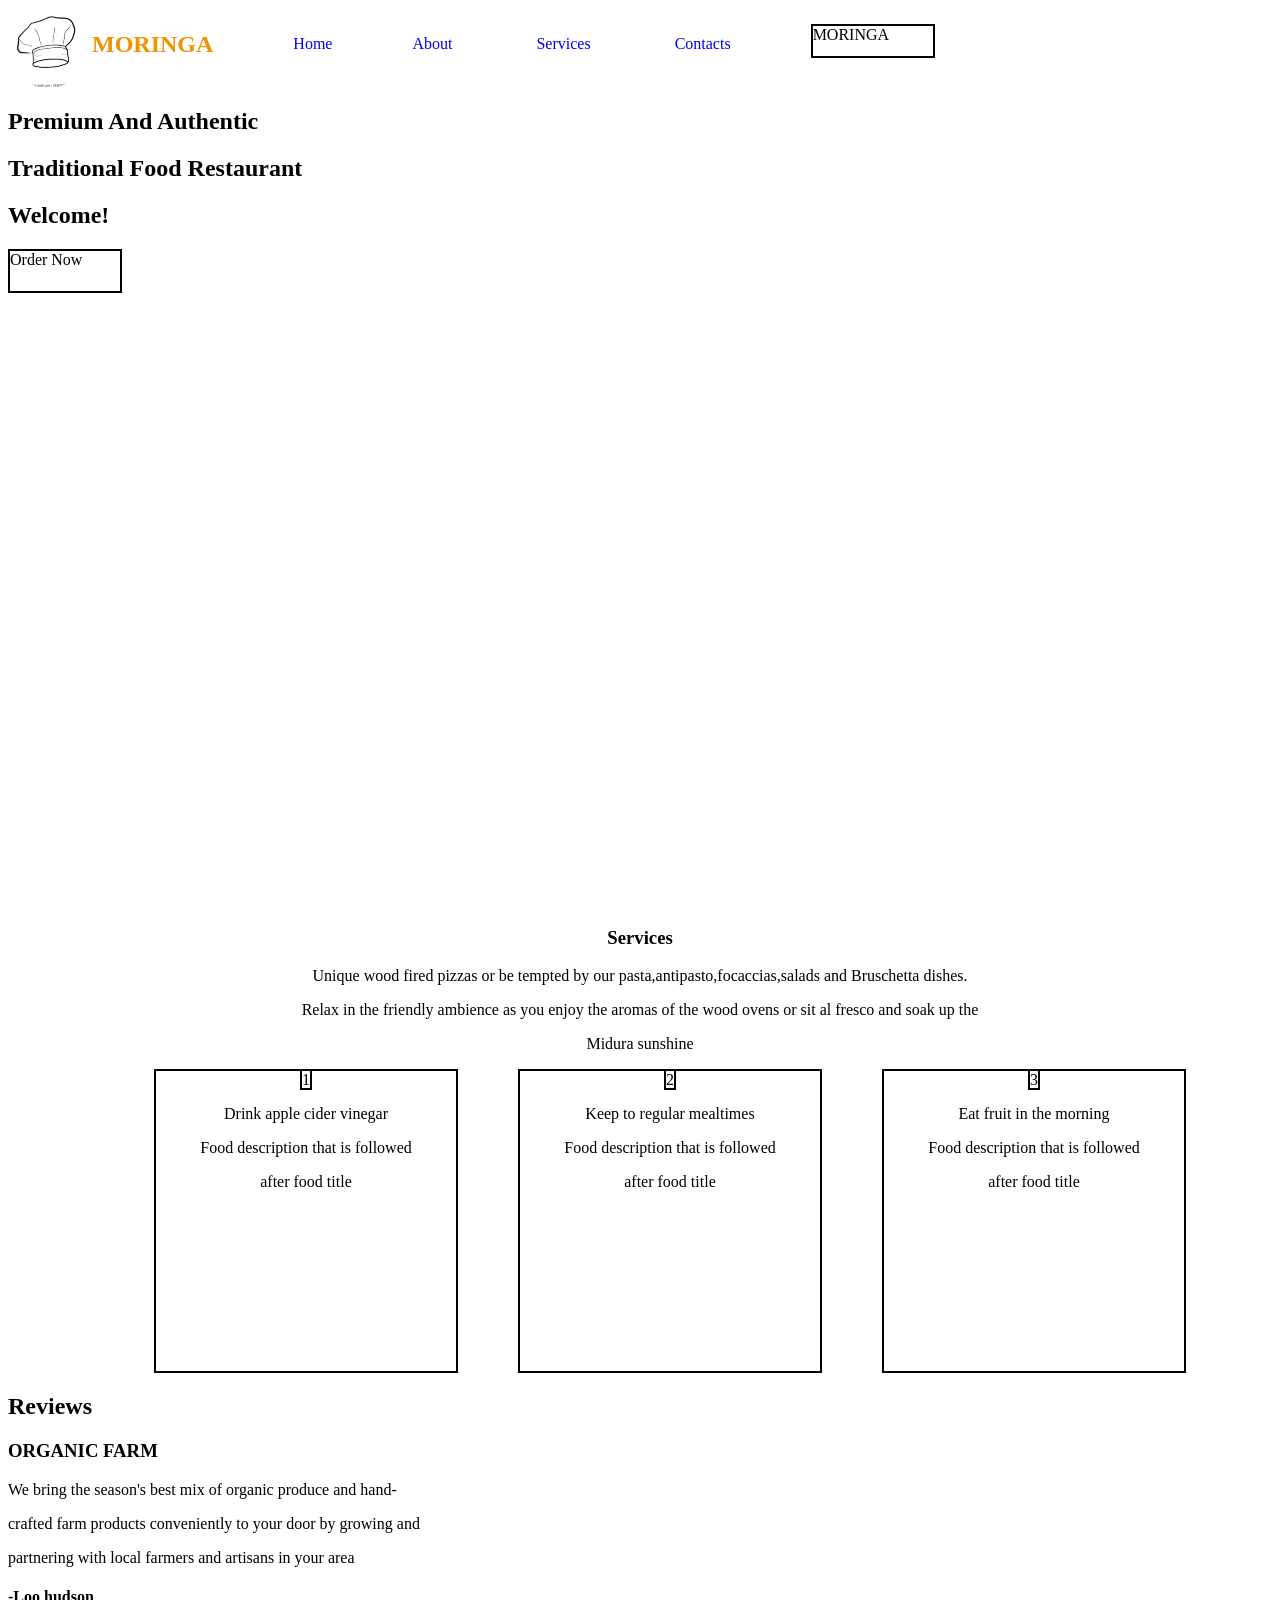
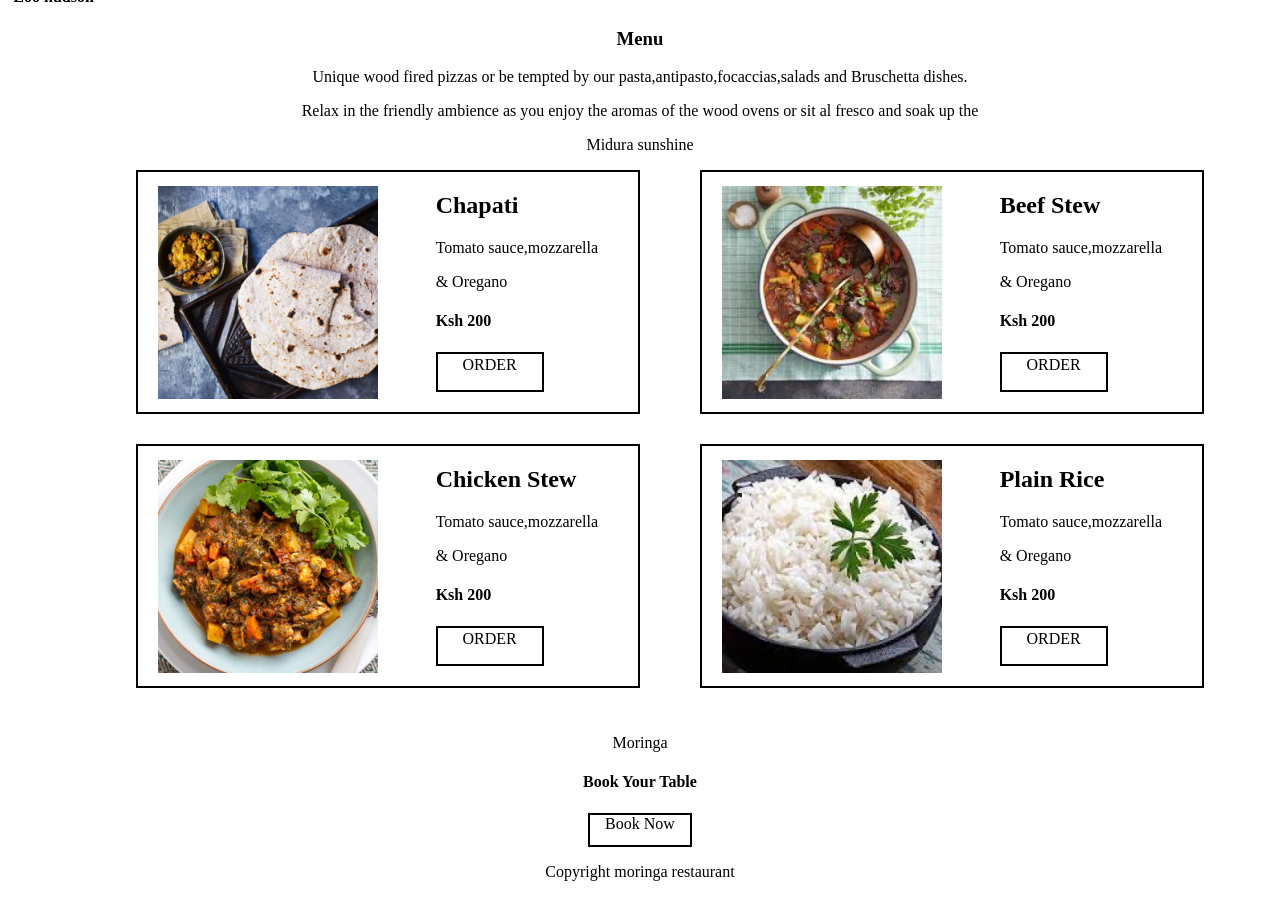
==== lettuce.html @ ef2620fe "Align footer text to center" ====
<!DOCTYPE html>
<html lang="en">
<head>
    <meta charset="UTF-8">
    <meta http-equiv="X-UA-Compatible" content="IE=edge">
    <meta name="viewport" content="width=device-width, initial-scale=1.0">
    <title>Lettuce Eat</title>
    <link rel="stylesheet" type="text/css" href="lettuce.css">
</head>
<body>
    <header>
        <nav>
            <div class="navbar">
                <img src="images/image3.png" alt="Logo png">
                <h2 id="logo">MORINGA</h2>
            </div>

            <div class="links">

                <ul>
                    <li><a href="#Home">Home</a</li>
                    <li><a href="#About">About</a></li>
                    <li><a href="#Services">Services</a></a></li>
                    <li><a href="Contacts">Contacts</a></li>
                </ul>

            </div>

            <div>
                <p id="homebox">MORINGA</p>
            </div>

        </nav>

        <div>

            <h2>Premium And Authentic</h2>
            <h2>Traditional Food Restaurant</h2>
            <h2>Welcome!</h2>
            <p class="order">Order Now</p>

        </div>

    </header>

     <div id="services">

        <h3>Services</h3>
        <p>Unique wood fired pizzas or be tempted by our pasta,antipasto,focaccias,salads and Bruschetta dishes.</p>
        <p>Relax in the friendly ambience as you enjoy the aromas of the wood ovens or sit al fresco and soak up the</p>
        <p>Midura sunshine</p>

    </div>
    
    <div class="container1">

        <div id="flex1">

            <p>1</p>
            <p>Drink apple cider vinegar</p>
            <p>Food description that is followed</p>
            <p>after food title</p>

        </div>

        <div id="flex1">

            <p>2</p>
            <p>Keep to regular mealtimes</p>
            <p>Food description that is followed</p>
            <p>after food title</p>

        </div>

        <div id="flex1">

            <p id="number">3</p>
            <p>Eat fruit in the morning</p>
            <p>Food description that is followed</p>
            <p>after food title</p>

        </div>

    </div>

    <div class="review">

        <h2 id="Below">Reviews</h2>
        <h3>ORGANIC FARM</h3>
        <p>We bring the season's best mix of organic produce and hand-</p>
        <p>crafted farm products conveniently to your door by growing and</p>
        <p>partnering with local farmers and artisans in your area</p>
        <h4>-Loo hudson</h4>

    </div>

    <main>
        <div class="menu">

            <h3>Menu</h3>
            <p>Unique wood fired pizzas or be tempted by our pasta,antipasto,focaccias,salads and Bruschetta dishes.</p>
            <p>Relax in the friendly ambience as you enjoy the aromas of the wood ovens or sit al fresco and soak up the</p>
            <p>Midura sunshine</p>

        </div>

        <div class="container2">

            <div class="top">

                <div id="menu1">

                    <div id="float">

                        <h2>Chapati</h2>
                        <p>Tomato sauce,mozzarella</p>
                        <p>& Oregano</p>
                        <h4>Ksh 200</h4>
                        <p class="orderfood">ORDER</p>
                    
                    </div>
                    
                    <img src="images/image4.png" alt="Chapati png">

                </div>

                <div id="menu1">

                    <div id="float">

                        <h2>Beef Stew</h2>
                        <p>Tomato sauce,mozzarella</p>
                        <p>& Oregano</p>
                        <h4>Ksh 200</h4>
                        <p class="orderfood">ORDER</p>
                   
                    </div>

                    <img src="images/iamge5.png" alt="Beef stew png">

                </div>

            </div>

            <div class="bottom">
        
                <div id="menu1">

                    <div id="float">

                        <h2>Chicken Stew</h2>
                        <p>Tomato sauce,mozzarella</p>
                        <p>& Oregano</p>
                        <h4>Ksh 200</h4>
                        <p class="orderfood">ORDER</p>
                   
                     </div>

                    <img src="images/image6.png" alt="Chicken Stew png">
    

                </div>

                <div id="menu1">

                    <div id="float">

                        <h2>Plain Rice</h2>
                        <p>Tomato sauce,mozzarella</p>
                        <p>& Oregano</p>
                        <h4>Ksh 200</h4>
                        <p class="orderfood">ORDER</p>
                    
                    </div>

                    <img src="images/image7.png" alt="Plain Rice png">
                
                   

            </div>

        </div>

    </main>

    <footer>

        <p>Moringa</p>
        <h4>Book Your Table</h4>
        <p>Book Now</p>
        <p>Copyright moringa restaurant</p>
    </footer>
    
</body>
</html>
---- lettuce.css ----
header{
    height: 900px;
    
}

#logo{
    display: inline-block;
    color: #f19201;
}
.navbar img{
    vertical-align: middle;
}
nav{
    display: flex;
}
ul{
    list-style-type: none;
    padding: 10px 40px;
}
li{
    padding: 0 40px; 
}
a{
    text-decoration: none;
}
.links>ul>li{
    display: inline-block;
    vertical-align: middle;
    }

#homebox{
    width: 120px;
    height: 30px;
    border: 2px solid;
}
.order{
    width: 110px;
    height: 40px;
    border: 2px solid;
}
#services{
    text-align: center;
}

.orderfood{
    width: 100px;
    height: 32px;
    border: 2px solid;
    text-align: center;
    padding: 2px;
}
.container1{
    display: flex;
    justify-content: center;
    justify-items: center;
}
.menu{
    text-align: center
    ;
}
#flex1{
    width: 300px;
    height: 300px;
    border: 2px solid;
    margin-left: 60px;
    text-align: center;
} 
#flex1 :first-child{
    display: inline;
    width: 40px;
    height: 40px;
    margin-top: auto;
    border: 2px solid;
} 

.top{
    display: flex;
    justify-content: center;
}
.bottom{
    display: flex;
    justify-content: center;
 }

#menu1 img{
    width: 220px;
    padding: 14px 10px 10px 20px;
}

#menu1{
    width: 500px;
    height: 240px;
    border: 2px solid;
    margin-left: 60px;
    margin-bottom: 30px;
}
#float{
    float: right;
    margin: 0 40px;
}

footer{
    text-align: center;
}
footer :nth-child(3){
    width: 100px;
    height: 30px;
    margin-left: auto;
    margin-right: auto;
    border: 2px solid;
}
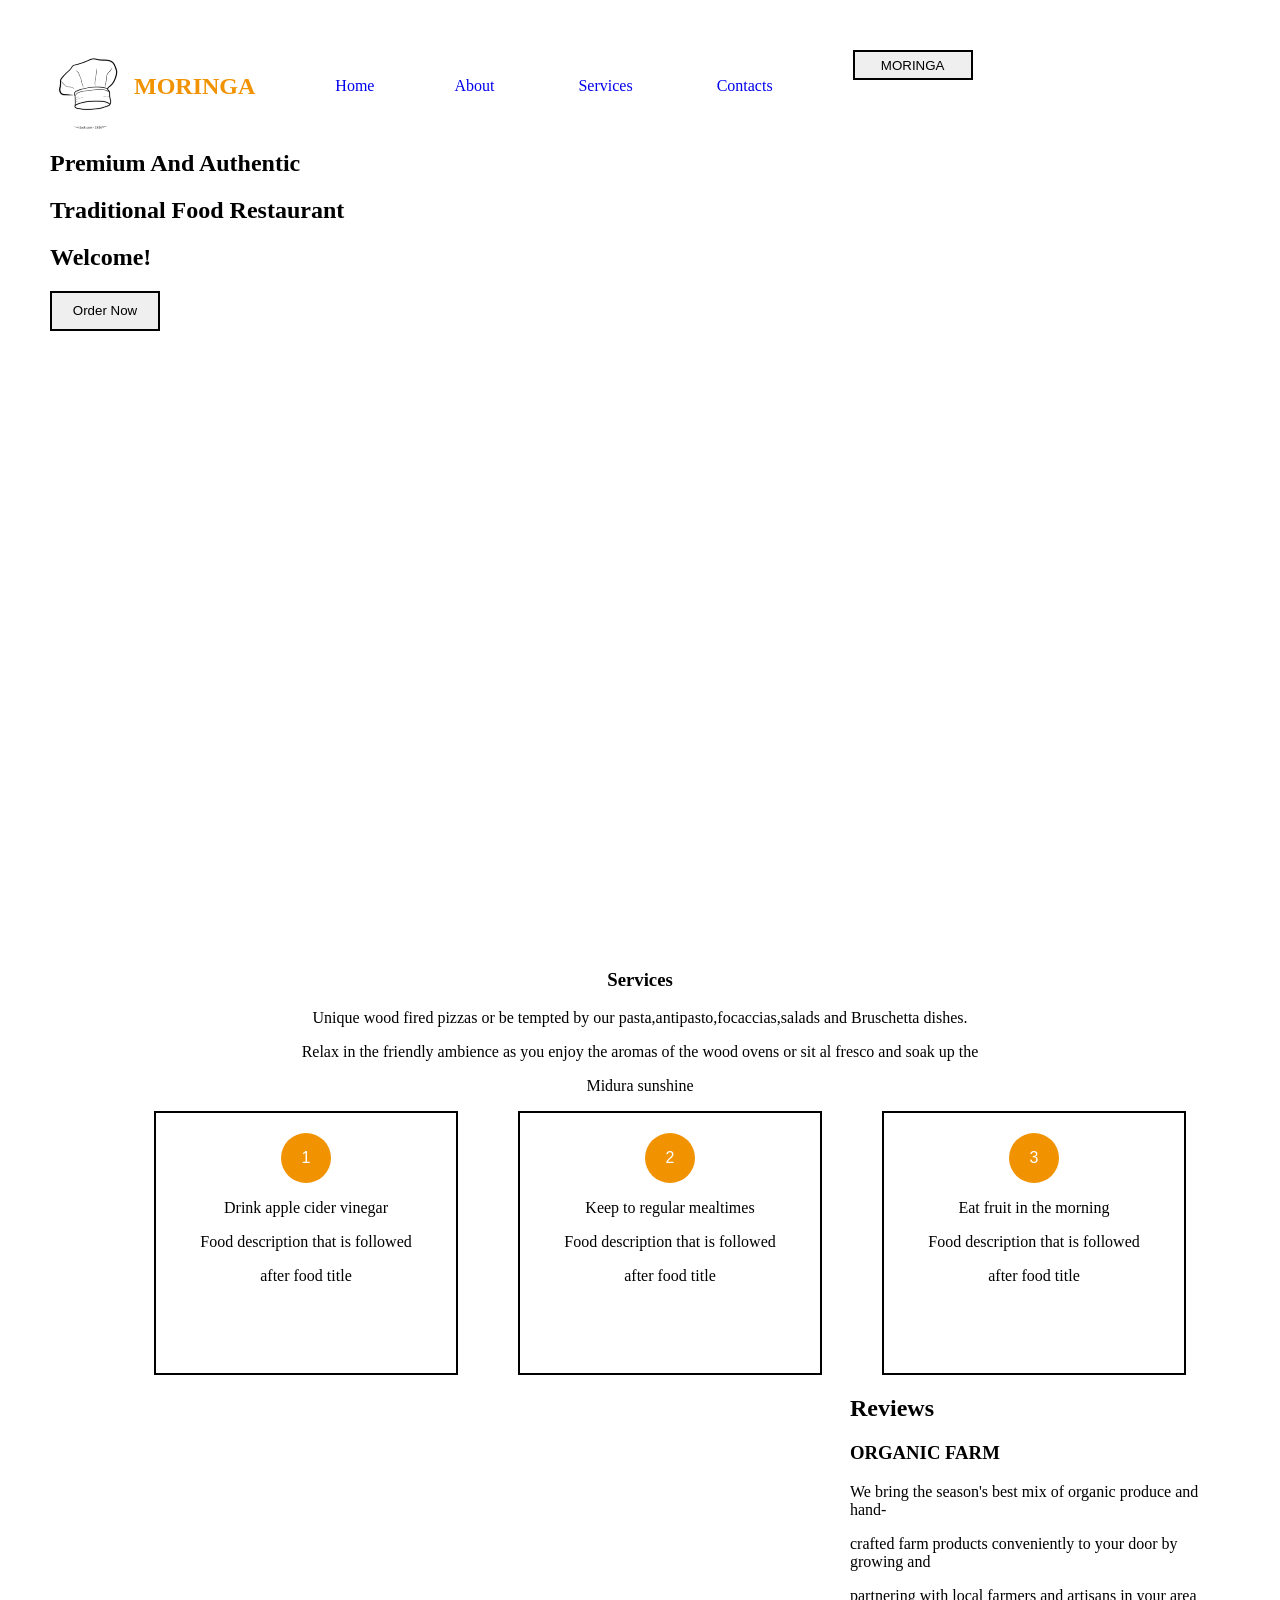
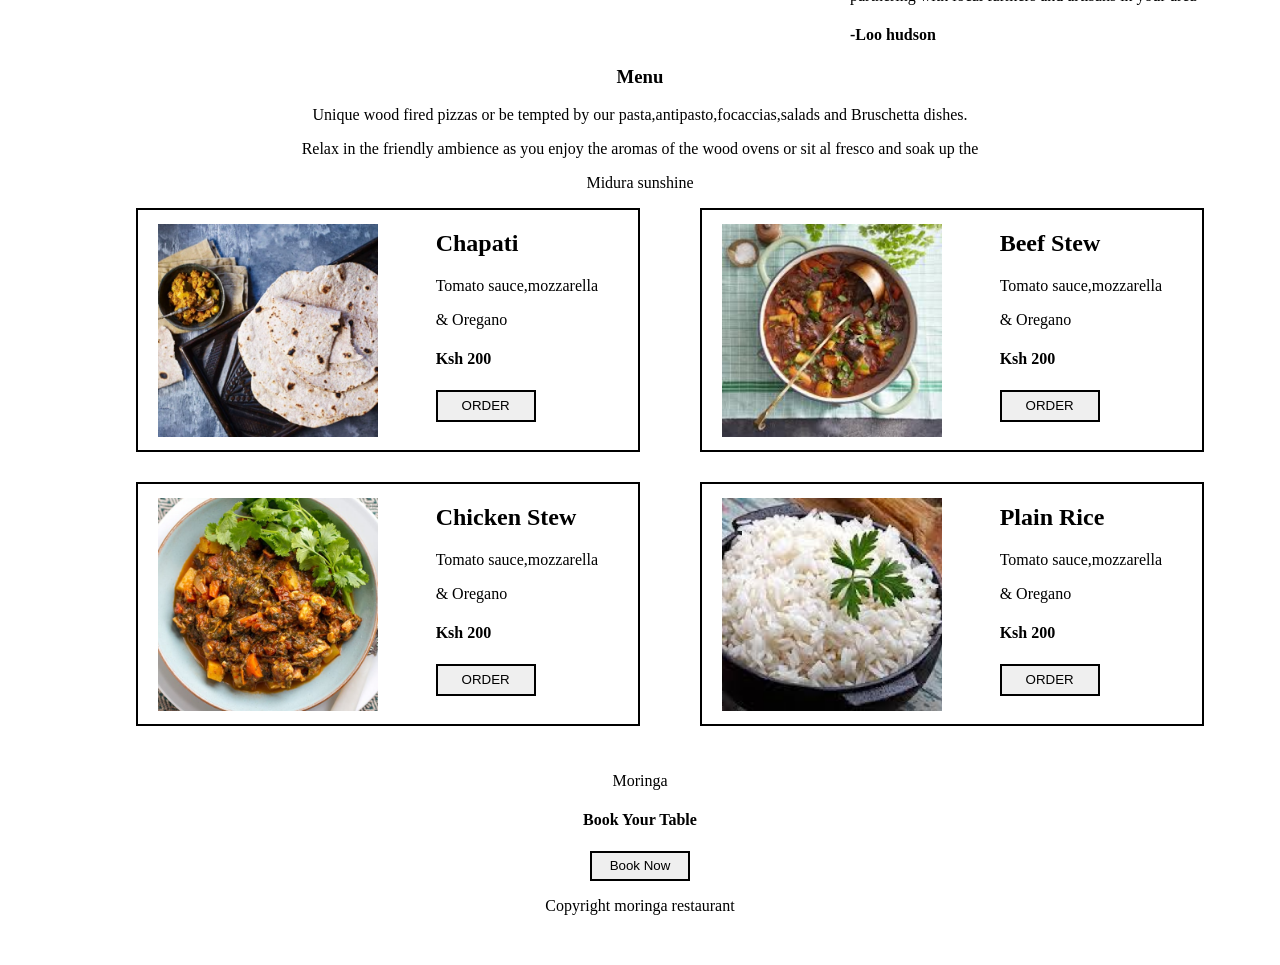
==== commit 48077334: "Add buttons" ====
--- a/lettuce.html
+++ b/lettuce.html
@@ -27,7 +27,7 @@
             </div>
 
             <div>
-                <p id="homebox">MORINGA</p>
+                <button id="homebox">MORINGA</button>
             </div>
 
         </nav>
@@ -37,7 +37,7 @@
             <h2>Premium And Authentic</h2>
             <h2>Traditional Food Restaurant</h2>
             <h2>Welcome!</h2>
-            <p class="order">Order Now</p>
+            <button class="order">Order Now</button>
 
         </div>
 
@@ -56,7 +56,7 @@
 
         <div id="flex1">
 
-            <p>1</p>
+            <button>1</button>
             <p>Drink apple cider vinegar</p>
             <p>Food description that is followed</p>
             <p>after food title</p>
@@ -65,7 +65,7 @@
 
         <div id="flex1">
 
-            <p>2</p>
+            <button>2</button>
             <p>Keep to regular mealtimes</p>
             <p>Food description that is followed</p>
             <p>after food title</p>
@@ -74,7 +74,7 @@
 
         <div id="flex1">
 
-            <p id="number">3</p>
+            <button>3</button>
             <p>Eat fruit in the morning</p>
             <p>Food description that is followed</p>
             <p>after food title</p>
@@ -116,7 +116,7 @@
                         <p>Tomato sauce,mozzarella</p>
                         <p>& Oregano</p>
                         <h4>Ksh 200</h4>
-                        <p class="orderfood">ORDER</p>
+                        <button class="orderfood">ORDER</button>
                     
                     </div>
                     
@@ -132,7 +132,7 @@
                         <p>Tomato sauce,mozzarella</p>
                         <p>& Oregano</p>
                         <h4>Ksh 200</h4>
-                        <p class="orderfood">ORDER</p>
+                        <button class="orderfood">ORDER</button>
                    
                     </div>
 
@@ -152,7 +152,7 @@
                         <p>Tomato sauce,mozzarella</p>
                         <p>& Oregano</p>
                         <h4>Ksh 200</h4>
-                        <p class="orderfood">ORDER</p>
+                        <button class="orderfood">ORDER</button>
                    
                      </div>
 
@@ -169,7 +169,7 @@
                         <p>Tomato sauce,mozzarella</p>
                         <p>& Oregano</p>
                         <h4>Ksh 200</h4>
-                        <p class="orderfood">ORDER</p>
+                        <button class="orderfood">ORDER</button>
                     
                     </div>
 
@@ -187,7 +187,7 @@
 
         <p>Moringa</p>
         <h4>Book Your Table</h4>
-        <p>Book Now</p>
+        <button>Book Now</button>
         <p>Copyright moringa restaurant</p>
     </footer>
     
--- a/lettuce.css
+++ b/lettuce.css
@@ -1,3 +1,6 @@
+body{
+    margin: 50px;
+}
 header{
     height: 900px;
     
@@ -32,6 +35,8 @@
     width: 120px;
     height: 30px;
     border: 2px solid;
+    margin-left: auto;
+    margin-right: auto;
 }
 .order{
     width: 110px;
@@ -60,19 +65,25 @@
 }
 #flex1{
     width: 300px;
-    height: 300px;
+    height: 260px;
     border: 2px solid;
     margin-left: 60px;
     text-align: center;
 } 
 #flex1 :first-child{
-    display: inline;
-    width: 40px;
-    height: 40px;
-    margin-top: auto;
-    border: 2px solid;
-} 
-
+    margin-top: 20px;
+    width: 50px;
+    height: 50px;
+    border-radius: 50%;
+    background-color: #f19201;
+    color: #ffff;
+    outline: none;
+    border: none;
+    font-size: 16px;
+}   
+.review{
+    padding-left: 800px;
+}
 .top{
     display: flex;
     justify-content: center;
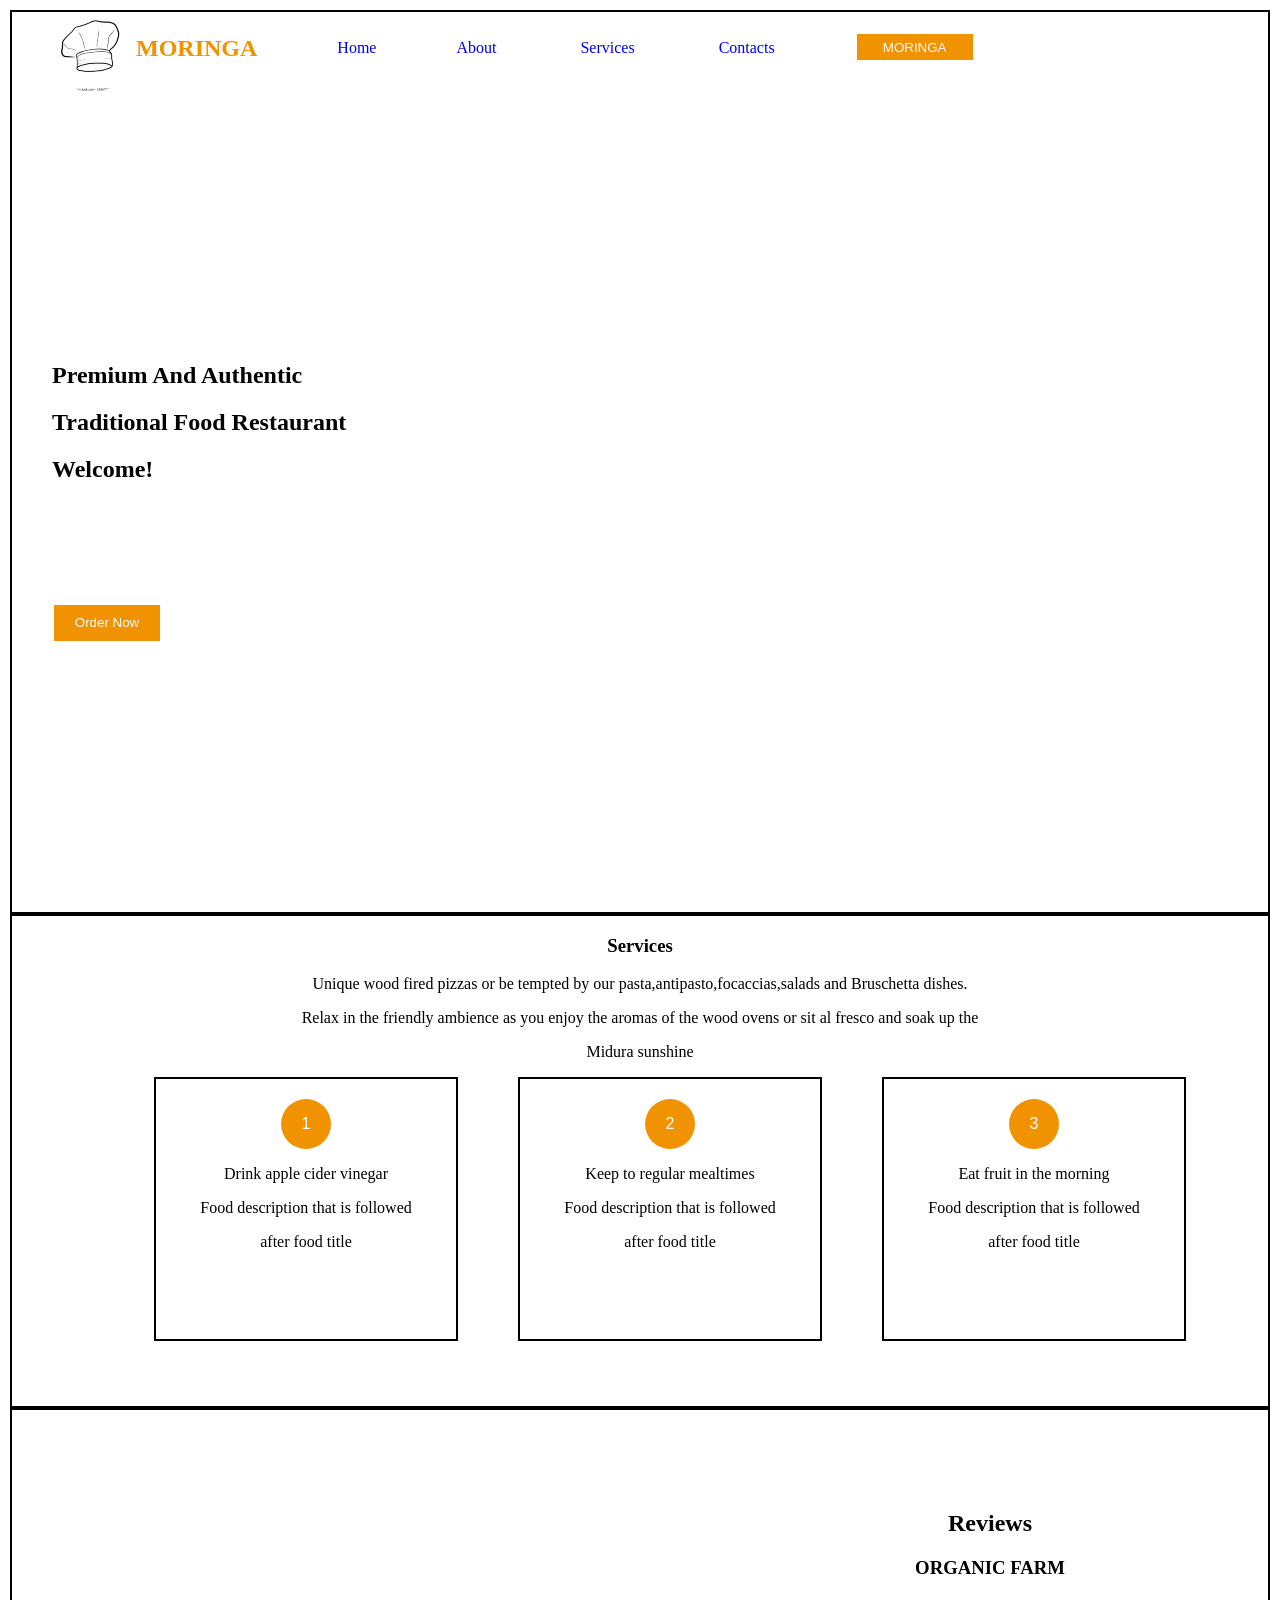
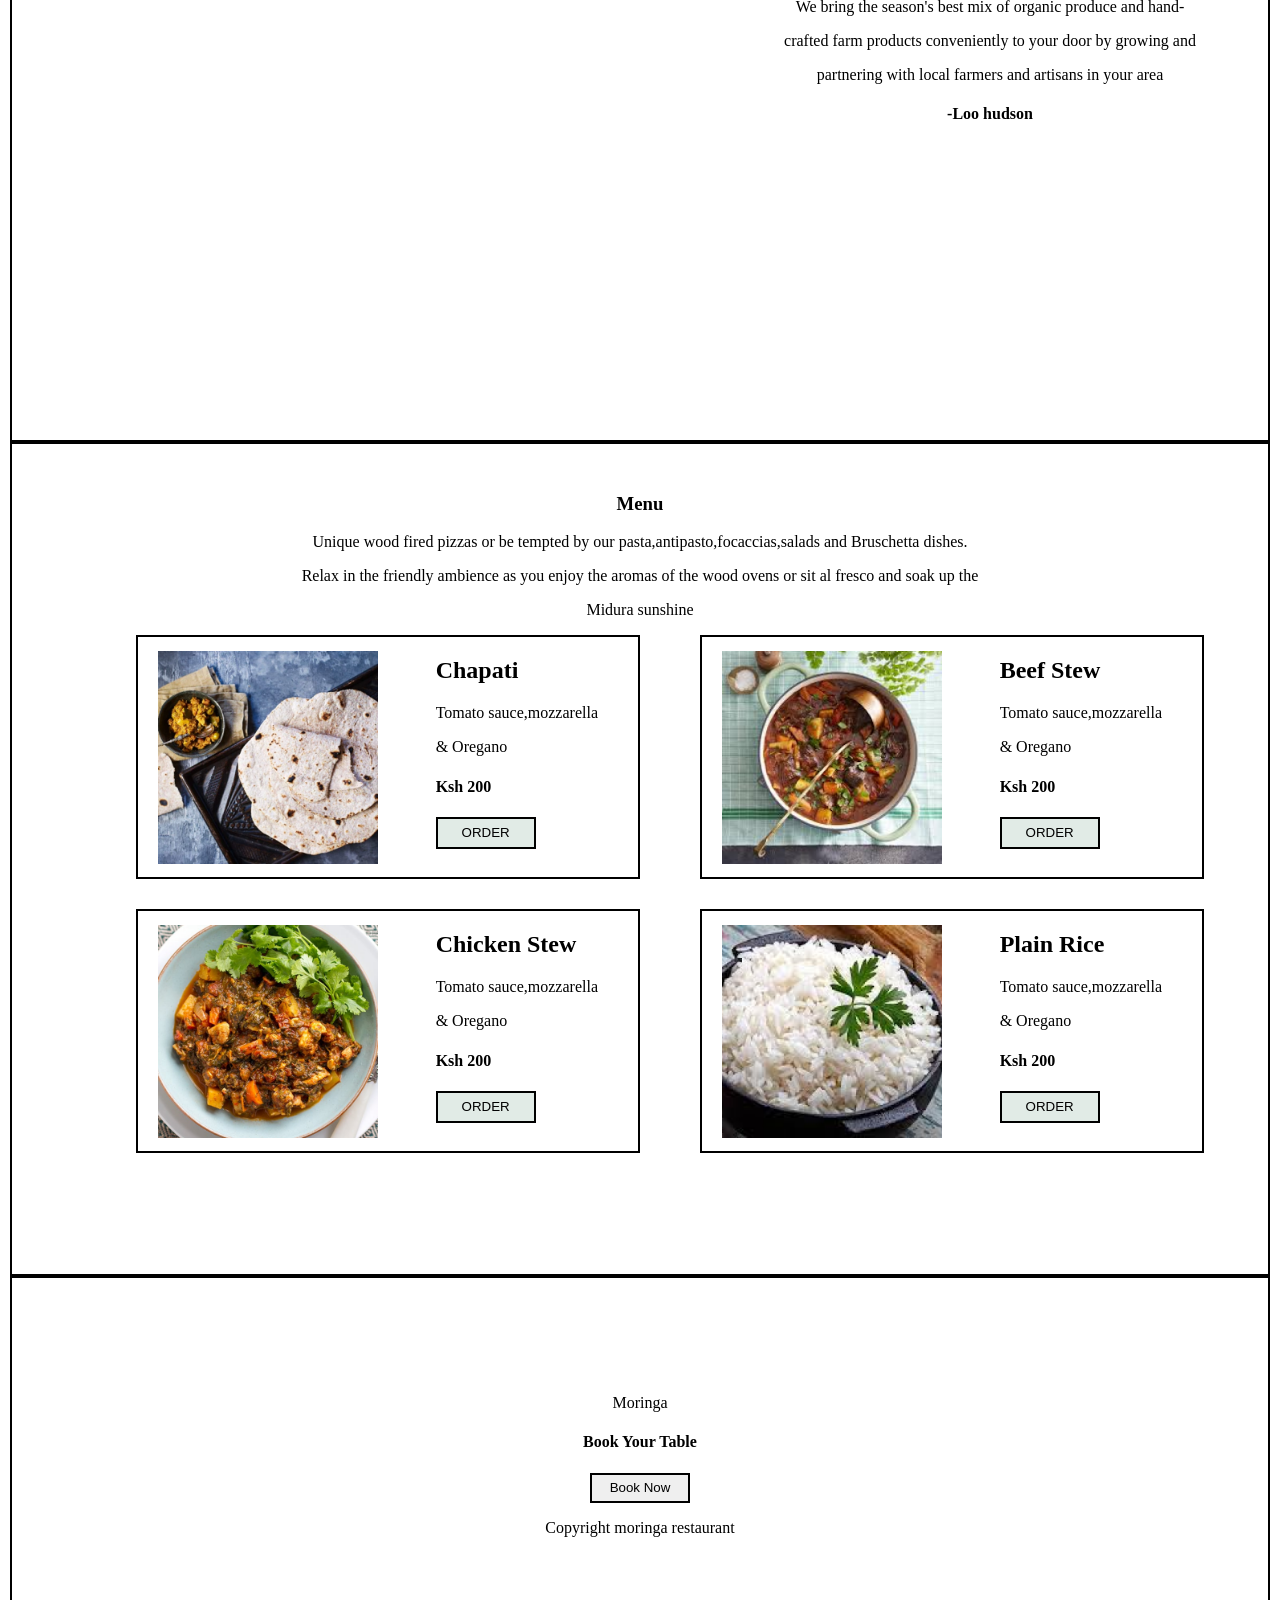
==== commit 815cefce: "Show simple layout" ====
--- a/lettuce.html
+++ b/lettuce.html
@@ -32,52 +32,59 @@
 
         </nav>
 
-        <div>
+        <div class="welcome">
 
             <h2>Premium And Authentic</h2>
             <h2>Traditional Food Restaurant</h2>
             <h2>Welcome!</h2>
+
+        </div>
+        
+        <div>
             <button class="order">Order Now</button>
-
         </div>
 
     </header>
 
-     <div id="services">
-
-        <h3>Services</h3>
-        <p>Unique wood fired pizzas or be tempted by our pasta,antipasto,focaccias,salads and Bruschetta dishes.</p>
-        <p>Relax in the friendly ambience as you enjoy the aromas of the wood ovens or sit al fresco and soak up the</p>
-        <p>Midura sunshine</p>
-
-    </div>
+    <div class="belowHeader">
+
+        <div id="services">
+
+            <h3>Services</h3>
+            <p>Unique wood fired pizzas or be tempted by our pasta,antipasto,focaccias,salads and Bruschetta dishes.</p>
+            <p>Relax in the friendly ambience as you enjoy the aromas of the wood ovens or sit al fresco and soak up the</p>
+            <p>Midura sunshine</p>
+
+         </div>
     
-    <div class="container1">
-
-        <div id="flex1">
-
-            <button>1</button>
-            <p>Drink apple cider vinegar</p>
-            <p>Food description that is followed</p>
-            <p>after food title</p>
-
-        </div>
-
-        <div id="flex1">
-
-            <button>2</button>
-            <p>Keep to regular mealtimes</p>
-            <p>Food description that is followed</p>
-            <p>after food title</p>
-
-        </div>
-
-        <div id="flex1">
-
-            <button>3</button>
-            <p>Eat fruit in the morning</p>
-            <p>Food description that is followed</p>
-            <p>after food title</p>
+         <div class="container1">
+
+             <div id="flex1">
+
+                <button>1</button>
+                <p>Drink apple cider vinegar</p>
+                <p>Food description that is followed</p>
+                <p>after food title</p>
+
+             </div>
+
+             <div id="flex1">
+
+                <button>2</button>
+                <p>Keep to regular mealtimes</p>
+                <p>Food description that is followed</p>
+                <p>after food title</p>
+
+            </div>
+
+            <div id="flex1">
+
+                <button>3</button>
+                <p>Eat fruit in the morning</p>
+                <p>Food description that is followed</p>
+                <p>after food title</p>
+
+            </div>
 
         </div>
 
--- a/lettuce.css
+++ b/lettuce.css
@@ -1,9 +1,32 @@
 body{
-    margin: 50px;
+    margin: 10px;
 }
 header{
     height: 900px;
-    
+    padding-left: 40px;
+    border: 2px solid;
+}
+.belowHeader{
+    height: 490px;
+    border: 2px solid;
+}
+.review{
+    height: 550px;
+    border: 2px solid;
+    padding-top: 80px;
+    padding-left: 700px;
+    text-align: center;
+}
+main{
+    height: 800px;
+    padding-top: 30px;
+    border: 2px solid;
+}
+footer{
+    height: 300px;
+    padding-top: 100px;
+    text-align: center;
+    border: 2px solid;
 }
 
 #logo{
@@ -35,13 +58,20 @@
     width: 120px;
     height: 30px;
     border: 2px solid;
-    margin-left: auto;
-    margin-right: auto;
+    margin-top: 20px;
+    background-color: #f19201;
+    color: #ffff;
+}
+.welcome{
+    padding-top: 250px;
+    padding-bottom: 100px;
 }
 .order{
     width: 110px;
     height: 40px;
     border: 2px solid;
+    background-color: #f19201;
+    color: #ffff;
 }
 #services{
     text-align: center;
@@ -53,6 +83,7 @@
     border: 2px solid;
     text-align: center;
     padding: 2px;
+    background-color: #e1ebe6;
 }
 .container1{
     display: flex;
@@ -60,8 +91,7 @@
     justify-items: center;
 }
 .menu{
-    text-align: center
-    ;
+    text-align: center;
 }
 #flex1{
     width: 300px;
@@ -81,9 +111,7 @@
     border: none;
     font-size: 16px;
 }   
-.review{
-    padding-left: 800px;
-}
+
 .top{
     display: flex;
     justify-content: center;
@@ -110,9 +138,6 @@
     margin: 0 40px;
 }
 
-footer{
-    text-align: center;
-}
 footer :nth-child(3){
     width: 100px;
     height: 30px;
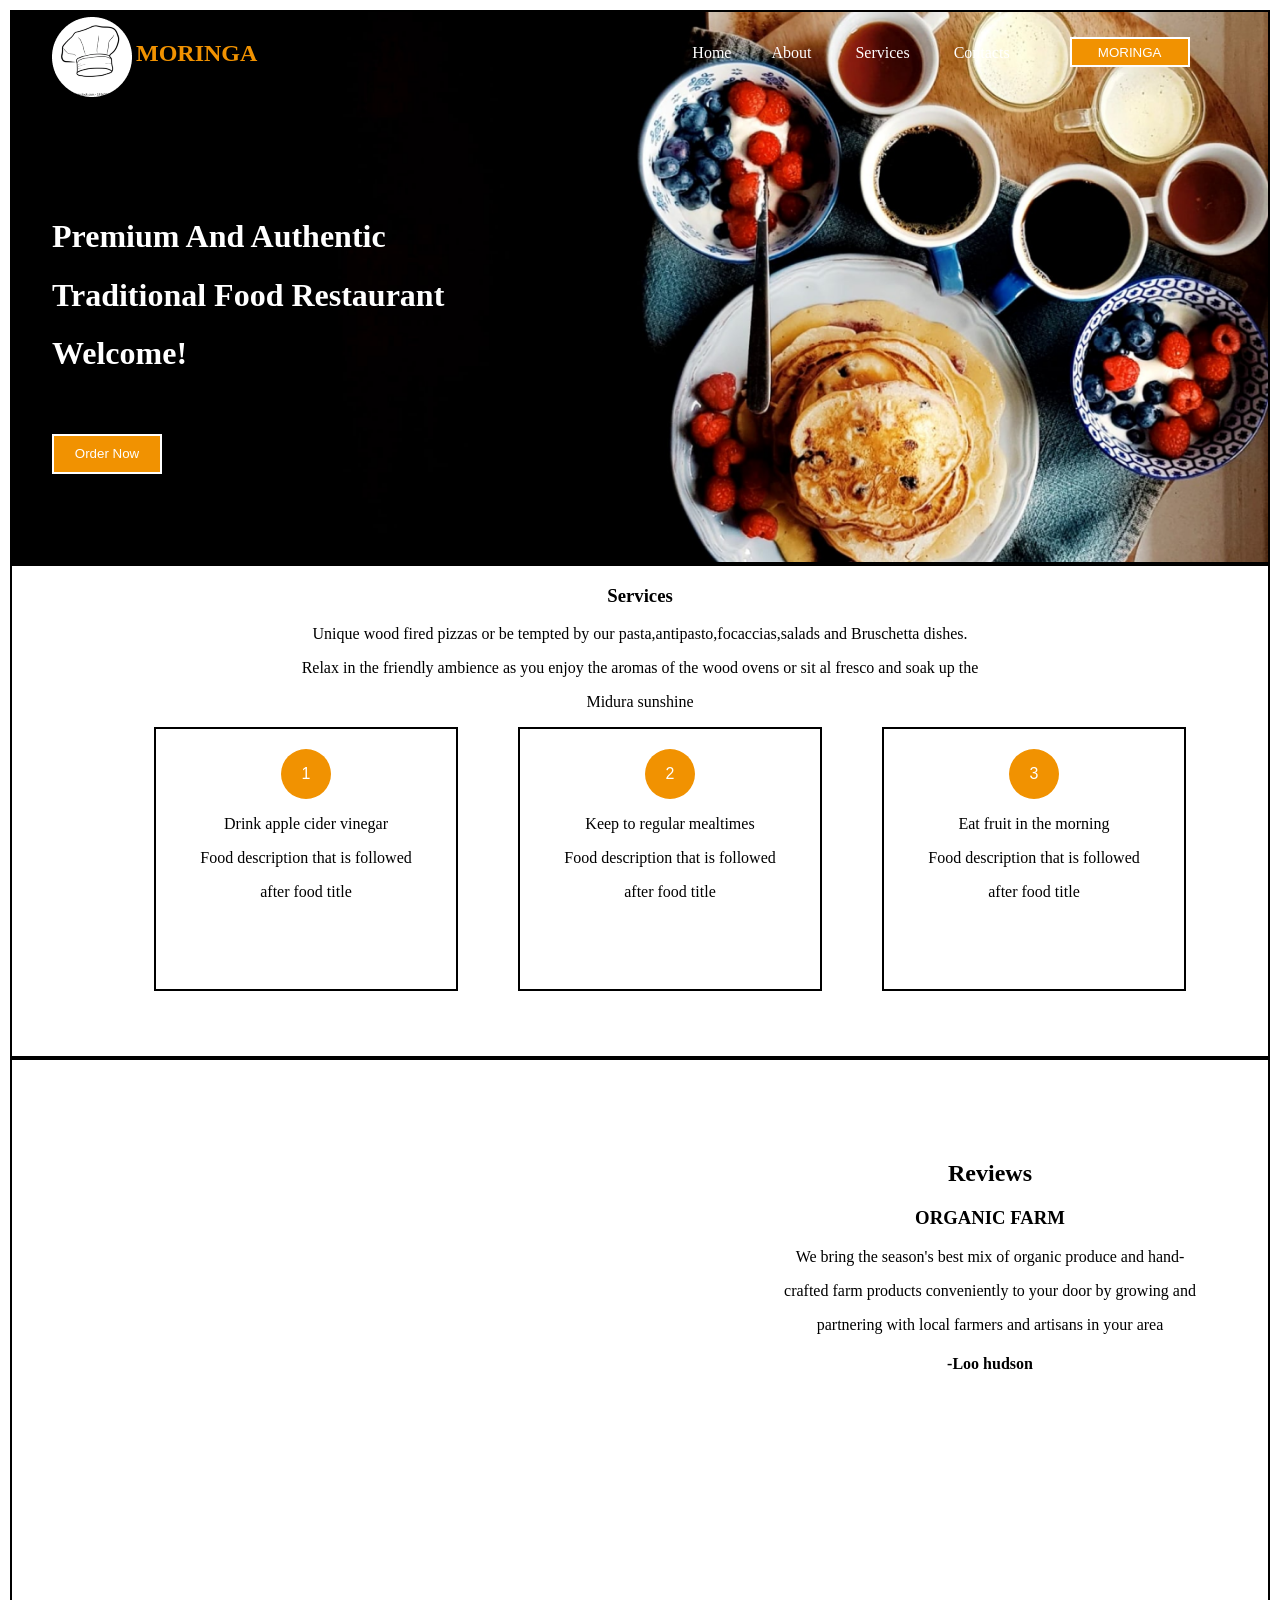
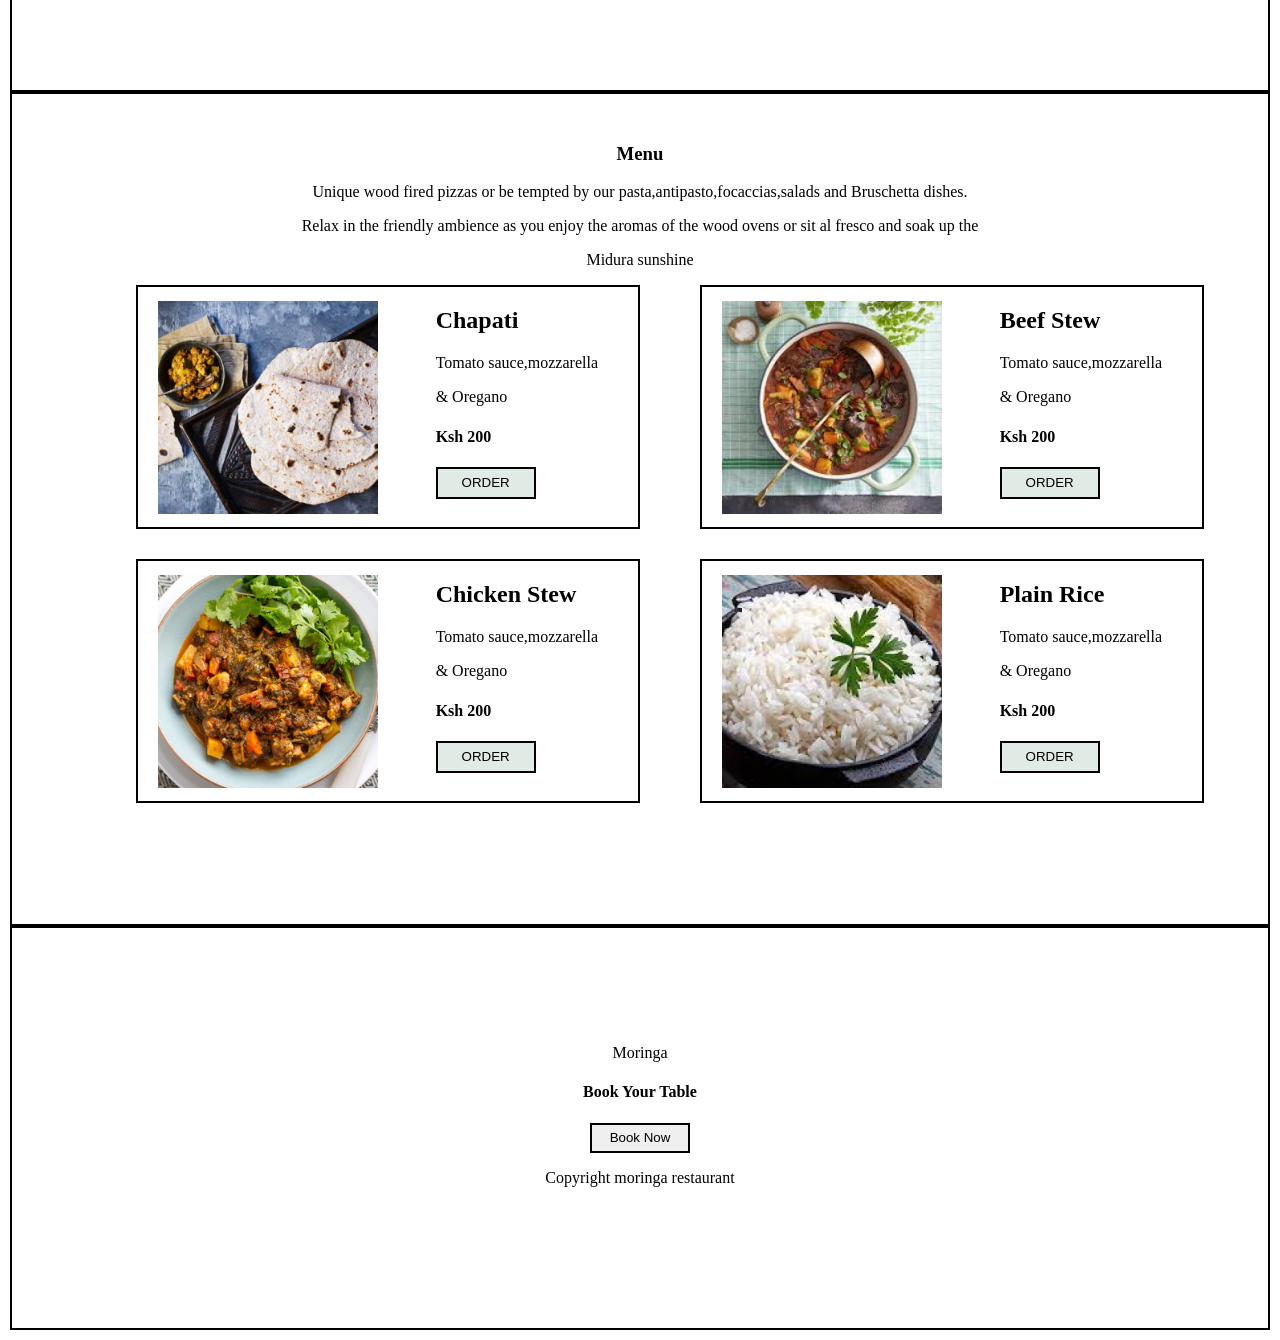
==== commit 70a4b02b: "Add header background" ====
--- a/lettuce.html
+++ b/lettuce.html
@@ -34,12 +34,12 @@
 
         <div class="welcome">
 
-            <h2>Premium And Authentic</h2>
-            <h2>Traditional Food Restaurant</h2>
-            <h2>Welcome!</h2>
-
-        </div>
-        
+            <h1>Premium And Authentic</h1>
+            <h1>Traditional Food Restaurant</h1>
+            <h1>Welcome!</h1>
+
+        </div>
+
         <div>
             <button class="order">Order Now</button>
         </div>
--- a/lettuce.css
+++ b/lettuce.css
@@ -2,8 +2,11 @@
     margin: 10px;
 }
 header{
-    height: 900px;
+    height: 550px;
     padding-left: 40px;
+    background-image: url(images/image2.png);
+    background-repeat: no-repeat;
+    background-size: cover;
     border: 2px solid;
 }
 .belowHeader{
@@ -38,21 +41,26 @@
 }
 nav{
     display: flex;
+    padding-top: 5px;
+}
+.links{
+    margin-left: 375px;
 }
 ul{
     list-style-type: none;
     padding: 10px 40px;
 }
 li{
-    padding: 0 40px; 
+    padding: 0 20px; 
 }
 a{
     text-decoration: none;
+    color: #ffff;
 }
 .links>ul>li{
     display: inline-block;
     vertical-align: middle;
-    }
+}
 
 #homebox{
     width: 120px;
@@ -63,8 +71,9 @@
     color: #ffff;
 }
 .welcome{
-    padding-top: 250px;
-    padding-bottom: 100px;
+    padding-top: 100px;
+    padding-bottom: 40px;
+    color: #ffff;
 }
 .order{
     width: 110px;
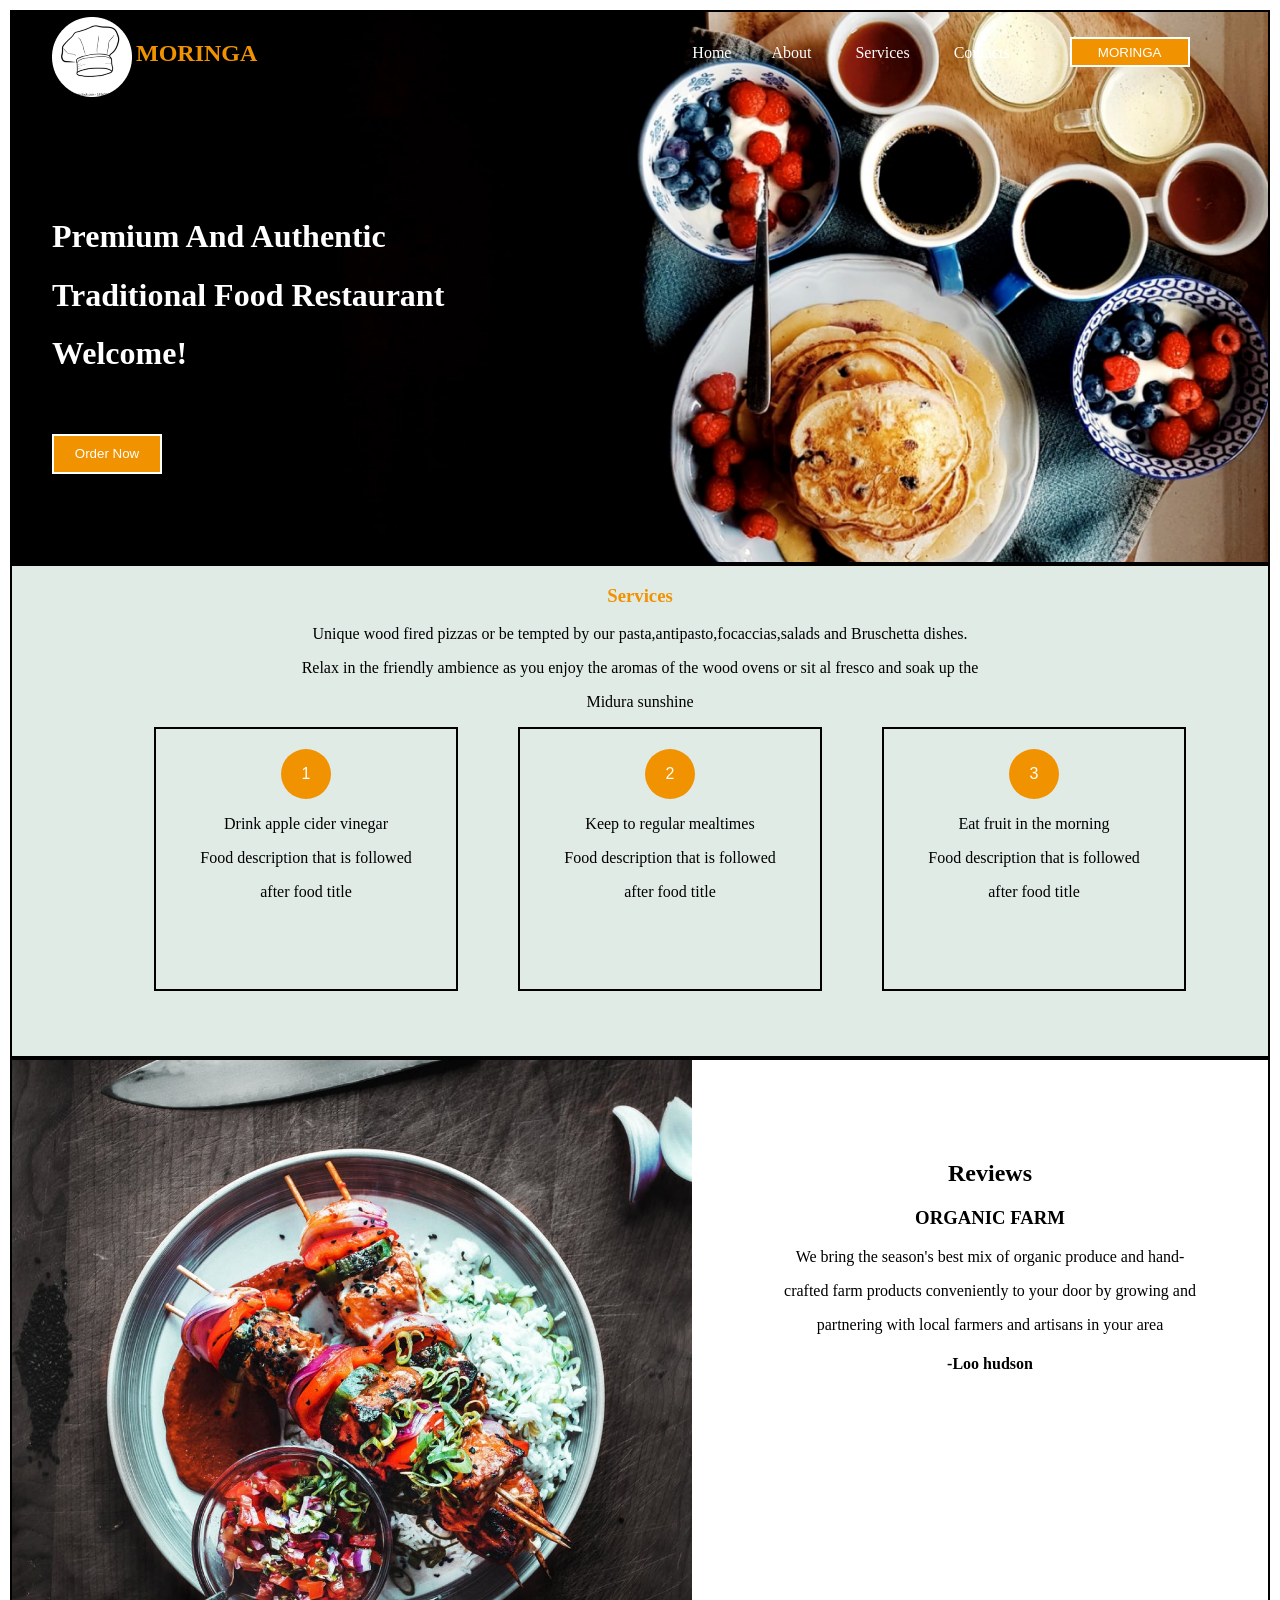
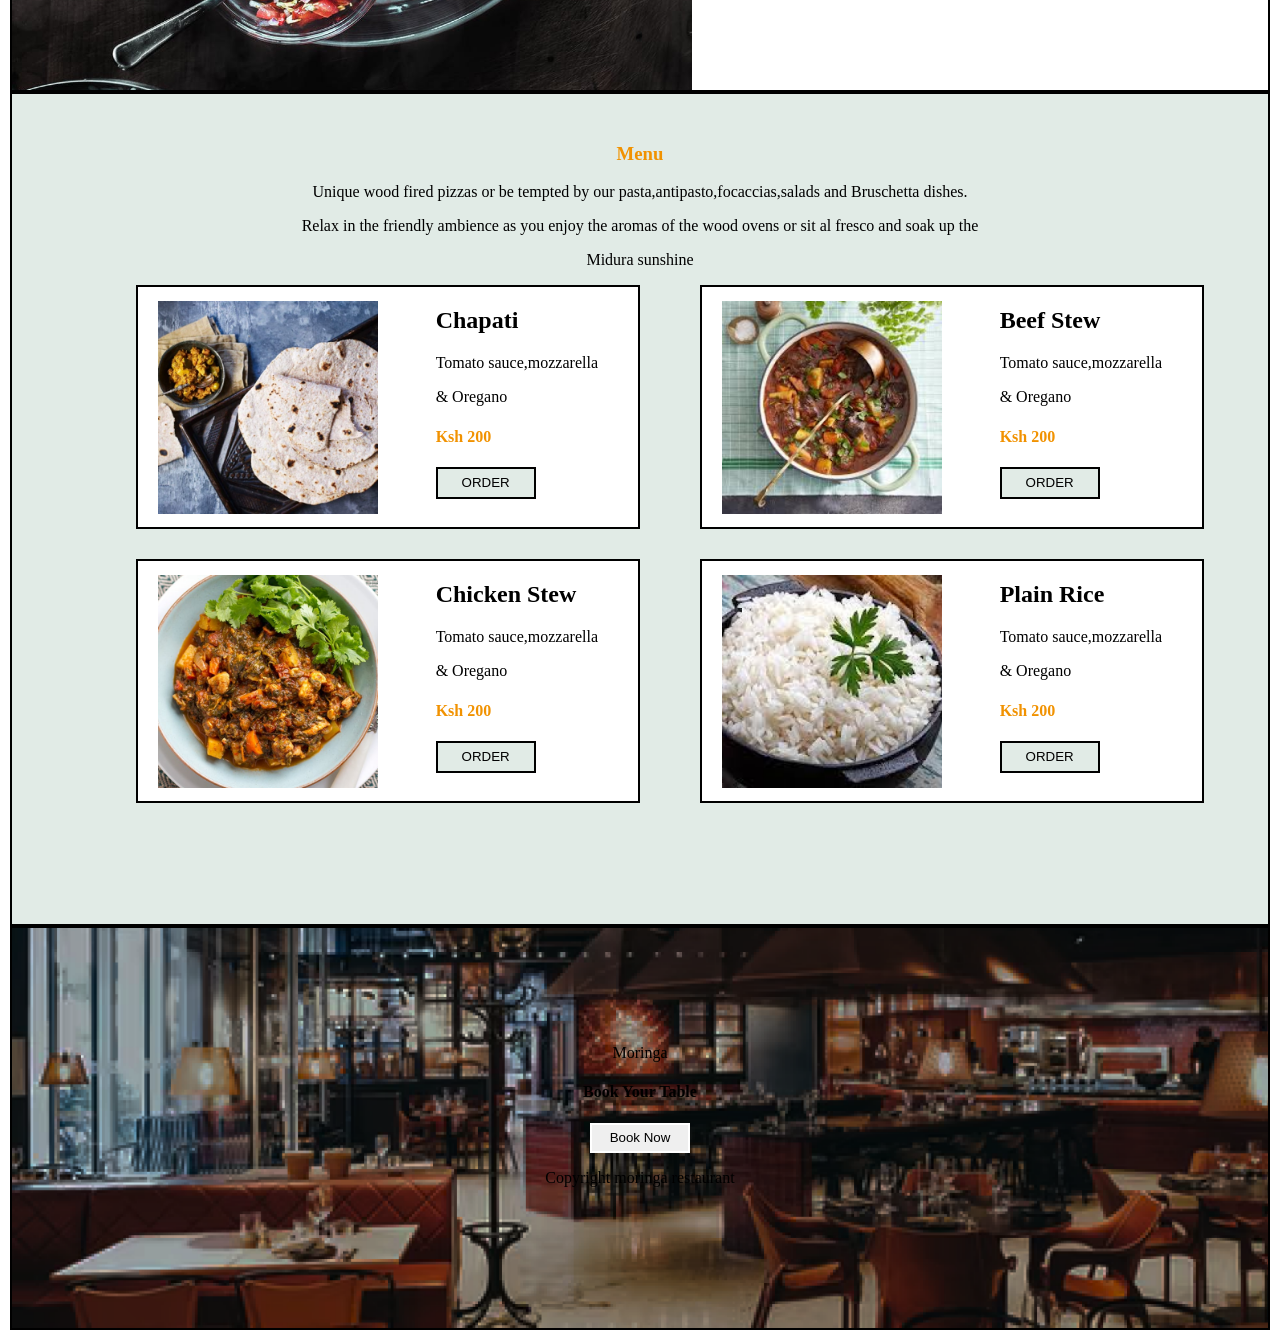
==== commit 482a12fa: "Add other  backgrounds" ====
--- a/lettuce.html
+++ b/lettuce.html
@@ -92,7 +92,7 @@
 
     <div class="review">
 
-        <h2 id="Below">Reviews</h2>
+        <h2>Reviews</h2>
         <h3>ORGANIC FARM</h3>
         <p>We bring the season's best mix of organic produce and hand-</p>
         <p>crafted farm products conveniently to your door by growing and</p>
--- a/lettuce.css
+++ b/lettuce.css
@@ -12,6 +12,7 @@
 .belowHeader{
     height: 490px;
     border: 2px solid;
+    background-color: #e1ebe6;
 }
 .review{
     height: 550px;
@@ -19,17 +20,25 @@
     padding-top: 80px;
     padding-left: 700px;
     text-align: center;
+    background-image: url(images/image1.png);
+    background-repeat: no-repeat;
+    background-size: 680px;
+    ba
 }
 main{
     height: 800px;
     padding-top: 30px;
     border: 2px solid;
+    background-color: #e1ebe6;
 }
 footer{
     height: 300px;
     padding-top: 100px;
     text-align: center;
     border: 2px solid;
+    background-image: url(images/image8.png);
+    background-repeat: no-repeat;
+    background-size: cover;
 }
 
 #logo{
@@ -94,6 +103,9 @@
     padding: 2px;
     background-color: #e1ebe6;
 }
+#services :first-child{
+    color: #f19201;
+}
 .container1{
     display: flex;
     justify-content: center;
@@ -101,6 +113,9 @@
 }
 .menu{
     text-align: center;
+}
+.menu > h3{
+    color: #f19201;
 }
 #flex1{
     width: 300px;
@@ -141,10 +156,14 @@
     border: 2px solid;
     margin-left: 60px;
     margin-bottom: 30px;
+    background-color: #ffff;
 }
 #float{
     float: right;
     margin: 0 40px;
+}
+#float :nth-child(4){
+    color: #f19201;
 }
 
 footer :nth-child(3){
@@ -152,5 +171,5 @@
     height: 30px;
     margin-left: auto;
     margin-right: auto;
-    border: 2px solid;
+    border: 2px solid #fff;
 }
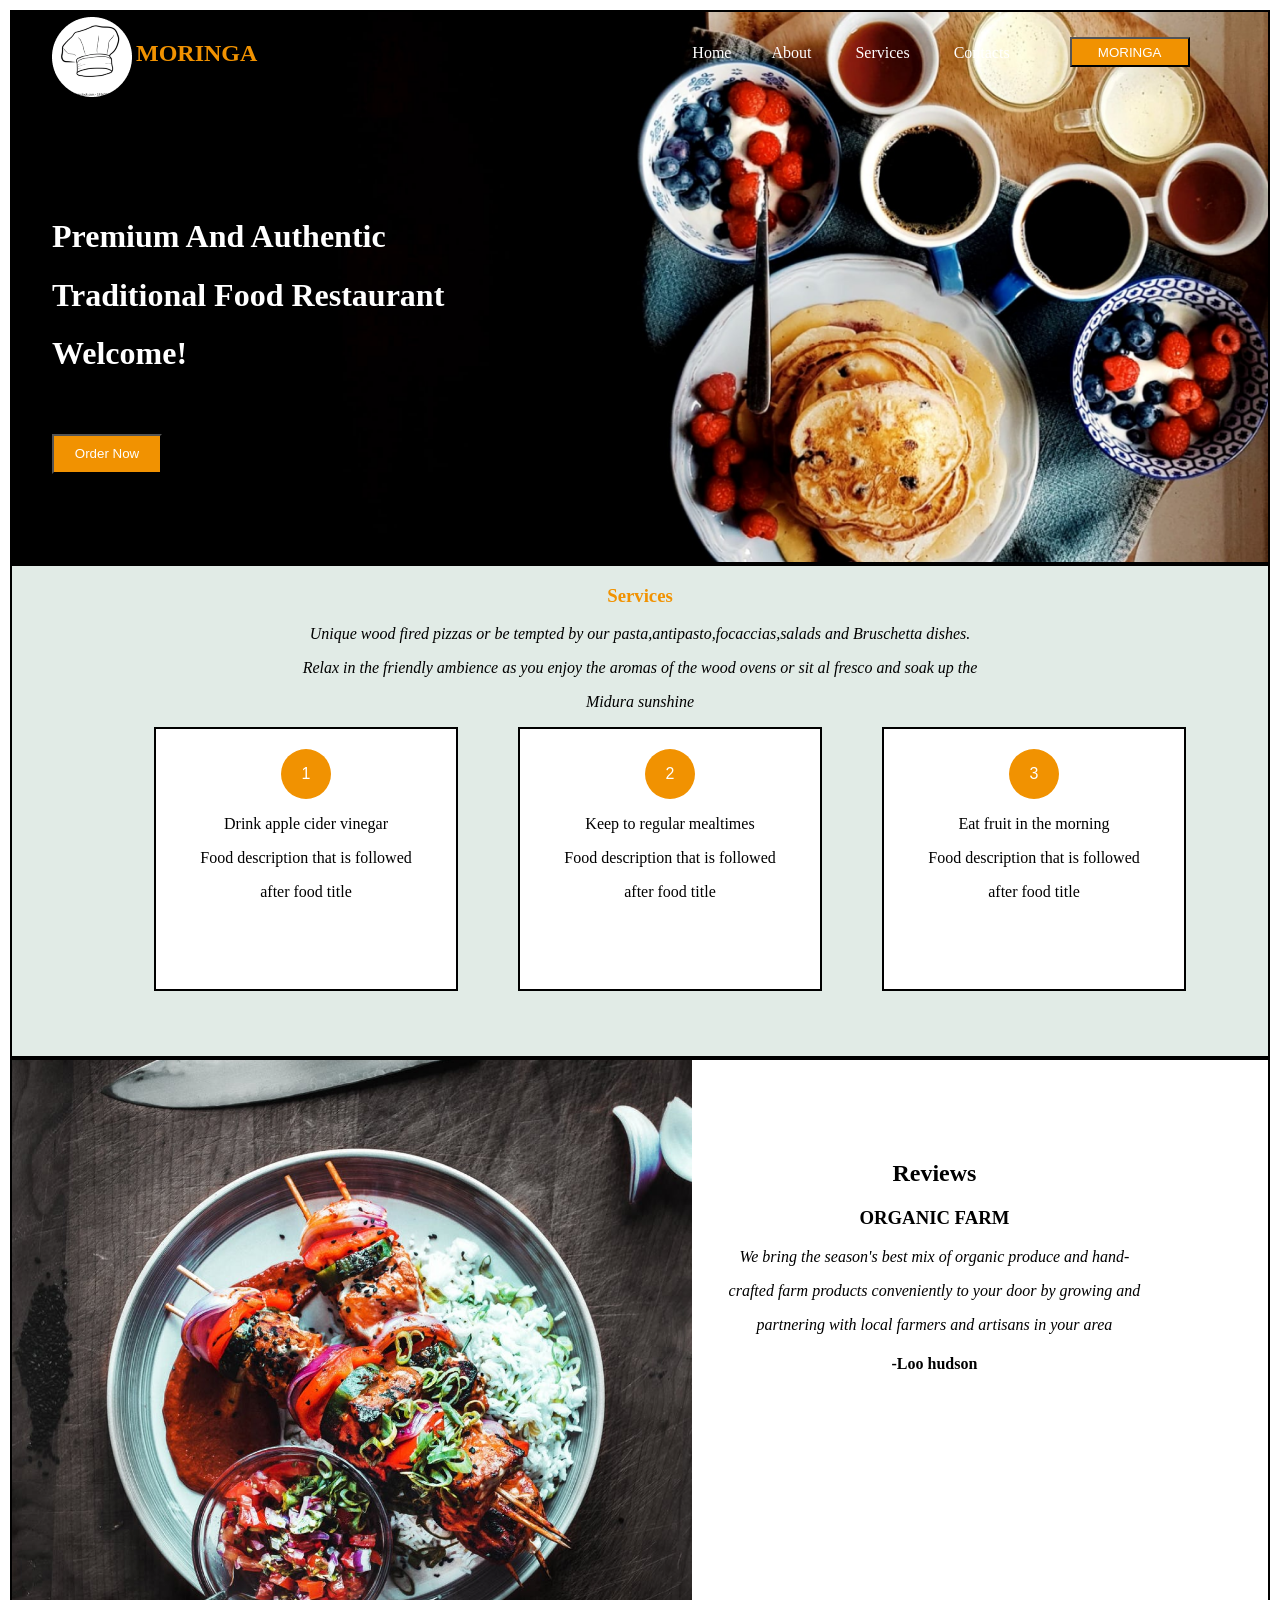
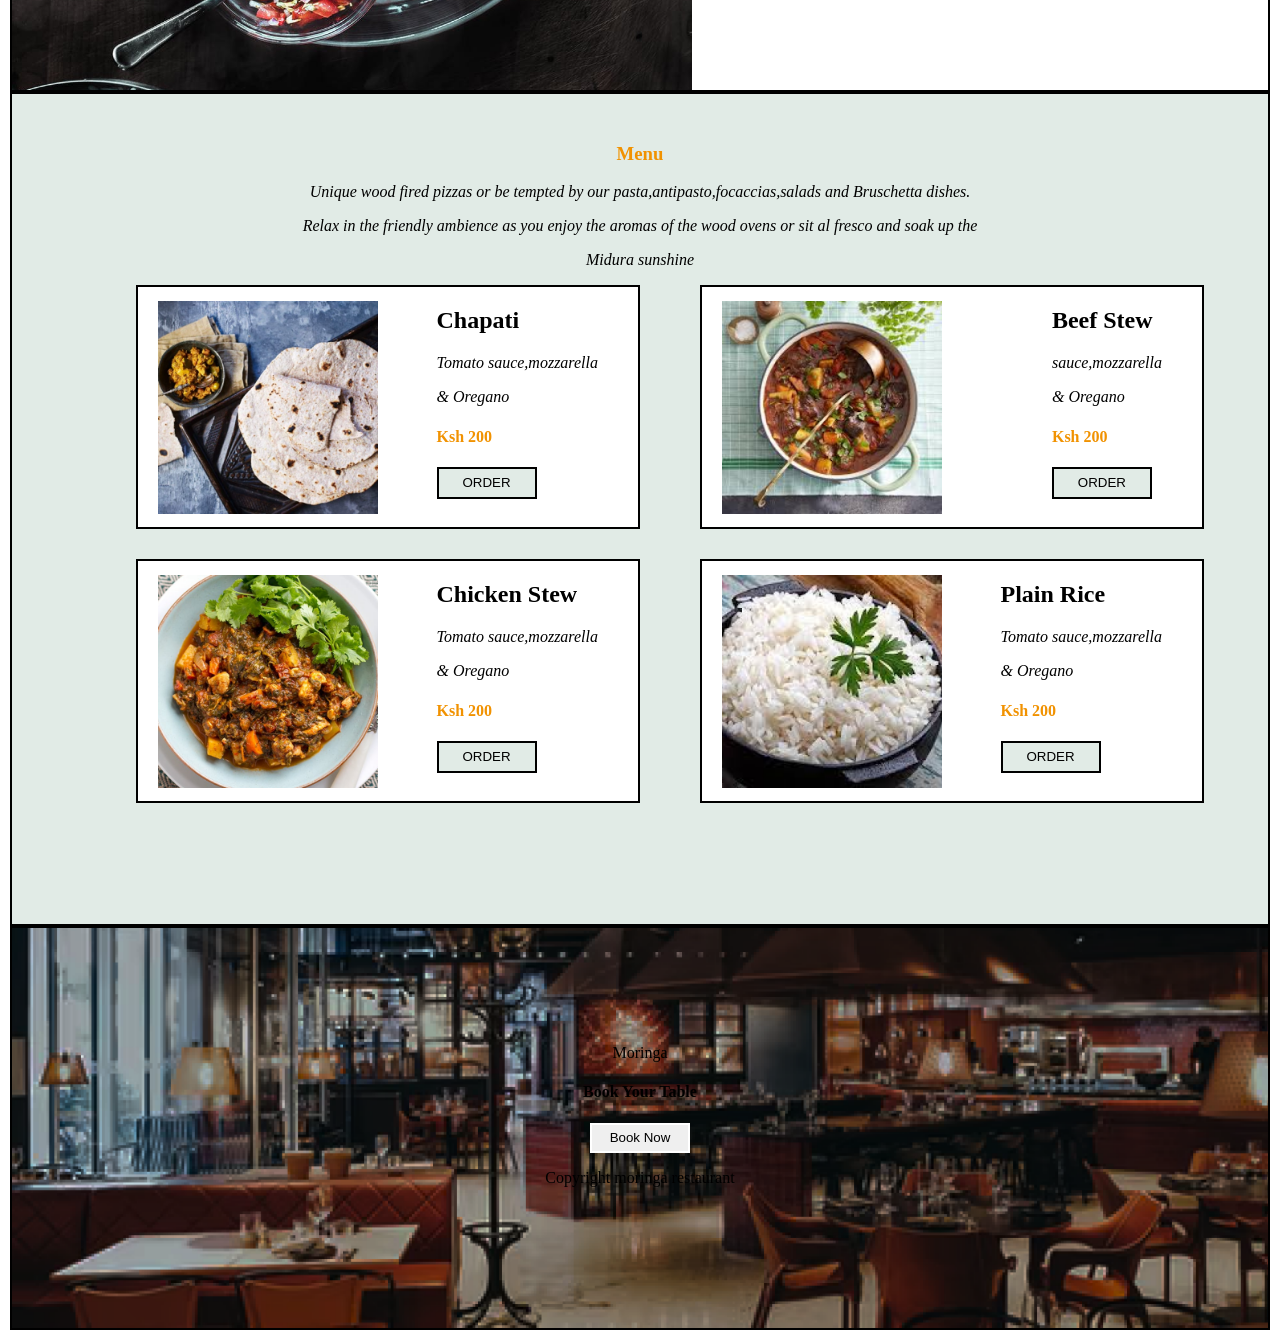
==== commit 30113ac3: "Add italic font-style" ====
--- a/lettuce.html
+++ b/lettuce.html
@@ -91,7 +91,7 @@
     </div>
 
     <div class="review">
-
+        
         <h2>Reviews</h2>
         <h3>ORGANIC FARM</h3>
         <p>We bring the season's best mix of organic produce and hand-</p>
@@ -120,8 +120,8 @@
                     <div id="float">
 
                         <h2>Chapati</h2>
-                        <p>Tomato sauce,mozzarella</p>
-                        <p>& Oregano</p>
+                        <p><em>Tomato sauce,mozzarella </em></p>
+                        <p><em>& Oregano</em></p>
                         <h4>Ksh 200</h4>
                         <button class="orderfood">ORDER</button>
                     
@@ -136,8 +136,8 @@
                     <div id="float">
 
                         <h2>Beef Stew</h2>
-                        <p>Tomato sauce,mozzarella</p>
-                        <p>& Oregano</p>
+                        <p><em>sauce,mozzarella</em></p>
+                        <p><em>& Oregano</em></p>
                         <h4>Ksh 200</h4>
                         <button class="orderfood">ORDER</button>
                    
@@ -156,8 +156,8 @@
                     <div id="float">
 
                         <h2>Chicken Stew</h2>
-                        <p>Tomato sauce,mozzarella</p>
-                        <p>& Oregano</p>
+                        <p><em>Tomato sauce,mozzarella</em></p>
+                        <p><em>& Oregano</em></p>
                         <h4>Ksh 200</h4>
                         <button class="orderfood">ORDER</button>
                    
@@ -173,8 +173,8 @@
                     <div id="float">
 
                         <h2>Plain Rice</h2>
-                        <p>Tomato sauce,mozzarella</p>
-                        <p>& Oregano</p>
+                        <p><em>Tomato sauce,mozzarella</em></p>
+                        <p><em>& Oregano</em></p>
                         <h4>Ksh 200</h4>
                         <button class="orderfood">ORDER</button>
                     
--- a/lettuce.css
+++ b/lettuce.css
@@ -23,7 +23,16 @@
     background-image: url(images/image1.png);
     background-repeat: no-repeat;
     background-size: 680px;
-    ba
+}
+.review p{
+    font-style: italic;
+}
+.review ::after{
+    width: 20%;
+    height: 100%;
+    content: "";
+    background-color: #0000;
+    display: inline-block;
 }
 main{
     height: 800px;
@@ -74,7 +83,6 @@
 #homebox{
     width: 120px;
     height: 30px;
-    border: 2px solid;
     margin-top: 20px;
     background-color: #f19201;
     color: #ffff;
@@ -87,12 +95,15 @@
 .order{
     width: 110px;
     height: 40px;
-    border: 2px solid;
     background-color: #f19201;
-    color: #ffff;
+    color: #ffff; 
+    outline: none;
 }
 #services{
     text-align: center;
+}
+#services p{
+    font-style: italic;
 }
 
 .orderfood{
@@ -117,12 +128,16 @@
 .menu > h3{
     color: #f19201;
 }
+.menu p{
+    font-style: italic;
+}
 #flex1{
     width: 300px;
     height: 260px;
     border: 2px solid;
     margin-left: 60px;
     text-align: center;
+    background-color: #fff;
 } 
 #flex1 :first-child{
     margin-top: 20px;
@@ -134,7 +149,11 @@
     outline: none;
     border: none;
     font-size: 16px;
-}   
+} 
+
+#flex1 >p{
+    font-weight: 400;
+}
 
 .top{
     display: flex;
@@ -165,11 +184,12 @@
 #float :nth-child(4){
     color: #f19201;
 }
+.float p{
+    text-emphasis: italic;
+}
 
 footer :nth-child(3){
     width: 100px;
     height: 30px;
-    margin-left: auto;
-    margin-right: auto;
     border: 2px solid #fff;
 }
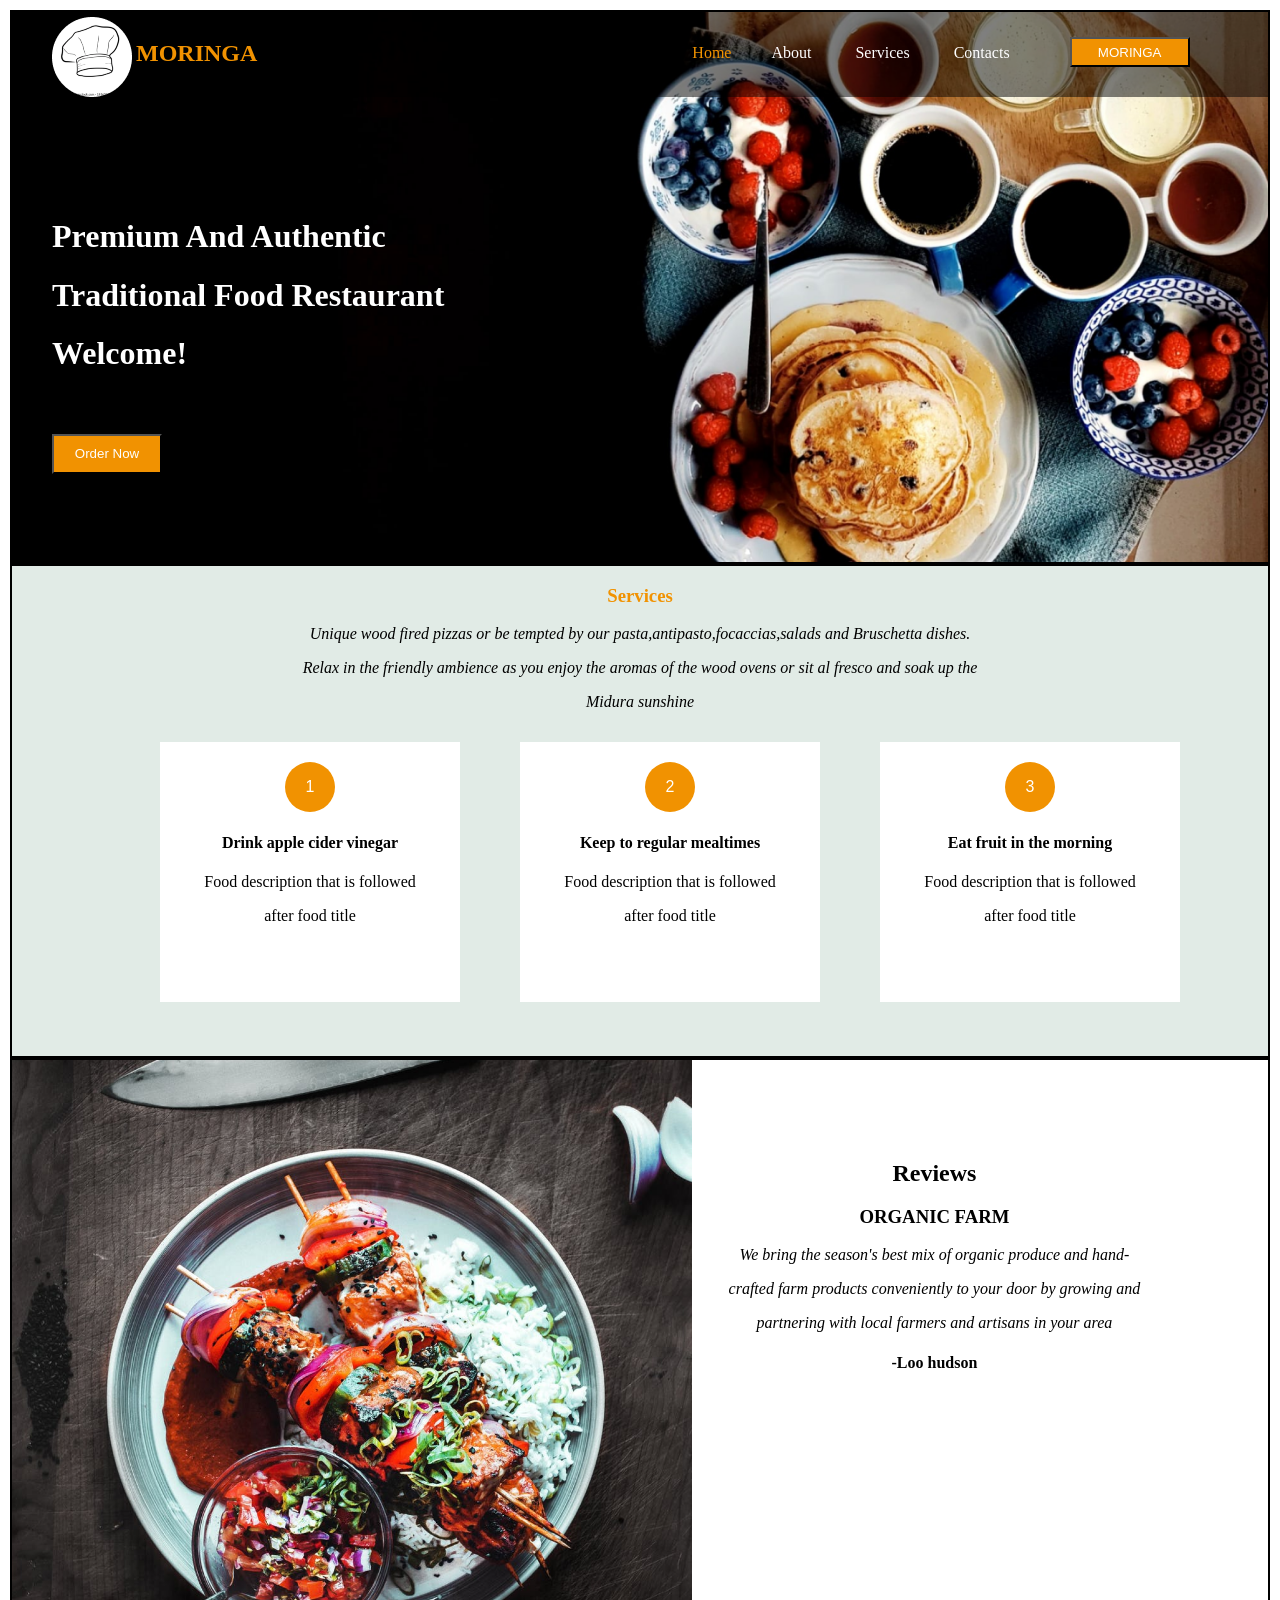
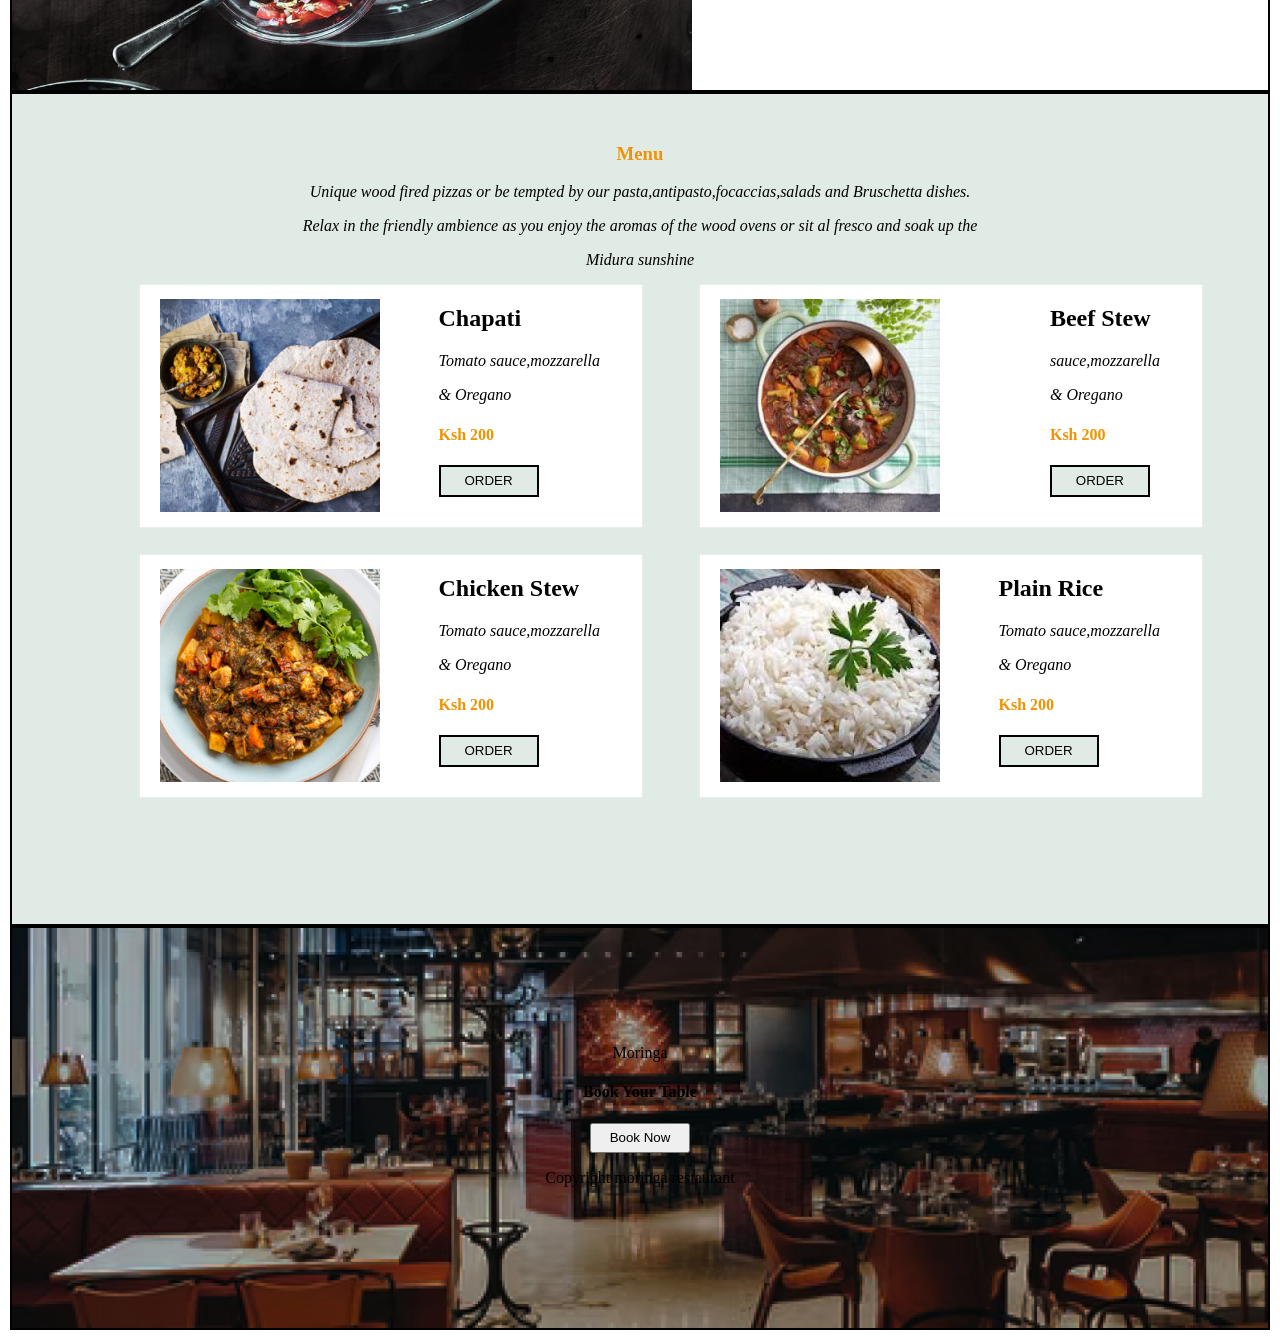
==== commit a1e93c3b: "Add Box Shadows" ====
--- a/lettuce.html
+++ b/lettuce.html
@@ -18,7 +18,7 @@
             <div class="links">
 
                 <ul>
-                    <li><a href="#Home">Home</a</li>
+                    <li><a id="home" href="#Home">Home</a</li>
                     <li><a href="#About">About</a></li>
                     <li><a href="#Services">Services</a></a></li>
                     <li><a href="Contacts">Contacts</a></li>
@@ -62,7 +62,7 @@
              <div id="flex1">
 
                 <button>1</button>
-                <p>Drink apple cider vinegar</p>
+                <h4>Drink apple cider vinegar</h4>
                 <p>Food description that is followed</p>
                 <p>after food title</p>
 
@@ -71,7 +71,7 @@
              <div id="flex1">
 
                 <button>2</button>
-                <p>Keep to regular mealtimes</p>
+                <h4>Keep to regular mealtimes</h4>
                 <p>Food description that is followed</p>
                 <p>after food title</p>
 
@@ -80,7 +80,7 @@
             <div id="flex1">
 
                 <button>3</button>
-                <p>Eat fruit in the morning</p>
+                <h4>Eat fruit in the morning</h4>
                 <p>Food description that is followed</p>
                 <p>after food title</p>
 
@@ -91,8 +91,8 @@
     </div>
 
     <div class="review">
-        
-        <h2>Reviews</h2>
+
+        <h2 class="rev">Reviews</h2>
         <h3>ORGANIC FARM</h3>
         <p>We bring the season's best mix of organic produce and hand-</p>
         <p>crafted farm products conveniently to your door by growing and</p>
--- a/lettuce.css
+++ b/lettuce.css
@@ -34,6 +34,18 @@
     background-color: #0000;
     display: inline-block;
 }
+.rev{
+    margin-bottom: 10px;
+    position: relative;
+}
+.rev ::after{
+    content: 'R';
+    position: absolute;
+    width: 40%;
+    height: 5px;
+    bottom: 0;
+    left: 0;
+}
 main{
     height: 800px;
     padding-top: 30px;
@@ -60,6 +72,7 @@
 nav{
     display: flex;
     padding-top: 5px;
+    background: rgba(0,0,0,.5);
 }
 .links{
     margin-left: 375px;
@@ -68,12 +81,16 @@
     list-style-type: none;
     padding: 10px 40px;
 }
+
 li{
     padding: 0 20px; 
 }
 a{
     text-decoration: none;
     color: #ffff;
+}
+#home{
+    color: #f19201;
 }
 .links>ul>li{
     display: inline-block;
@@ -102,9 +119,6 @@
 #services{
     text-align: center;
 }
-#services p{
-    font-style: italic;
-}
 
 .orderfood{
     width: 100px;
@@ -117,6 +131,9 @@
 #services :first-child{
     color: #f19201;
 }
+#services p{
+    font-style: italic;
+}
 .container1{
     display: flex;
     justify-content: center;
@@ -134,8 +151,8 @@
 #flex1{
     width: 300px;
     height: 260px;
-    border: 2px solid;
     margin-left: 60px;
+    margin-top: 15px;
     text-align: center;
     background-color: #fff;
 } 
@@ -172,7 +189,7 @@
 #menu1{
     width: 500px;
     height: 240px;
-    border: 2px solid;
+    box-shadow: 1px 1px 1px 1px #ffff;
     margin-left: 60px;
     margin-bottom: 30px;
     background-color: #ffff;
@@ -191,5 +208,4 @@
 footer :nth-child(3){
     width: 100px;
     height: 30px;
-    border: 2px solid #fff;
-}
+}
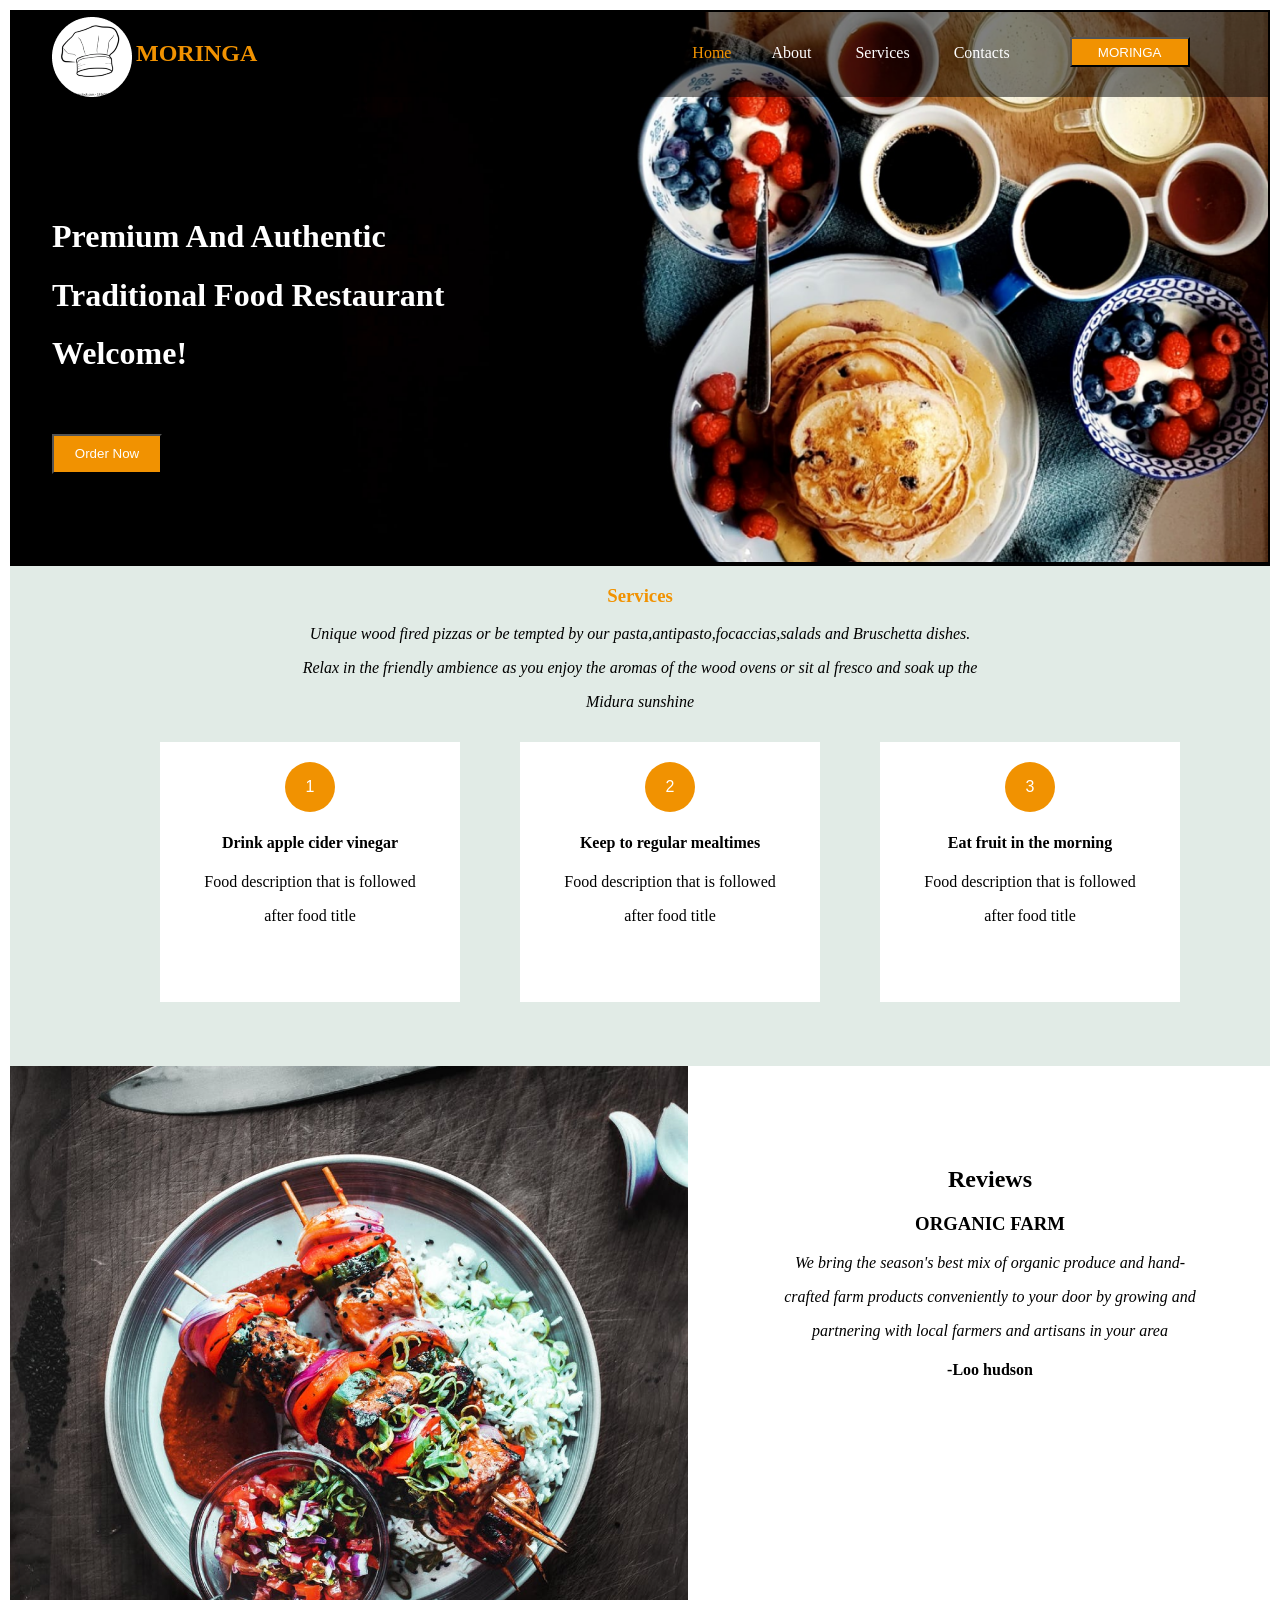
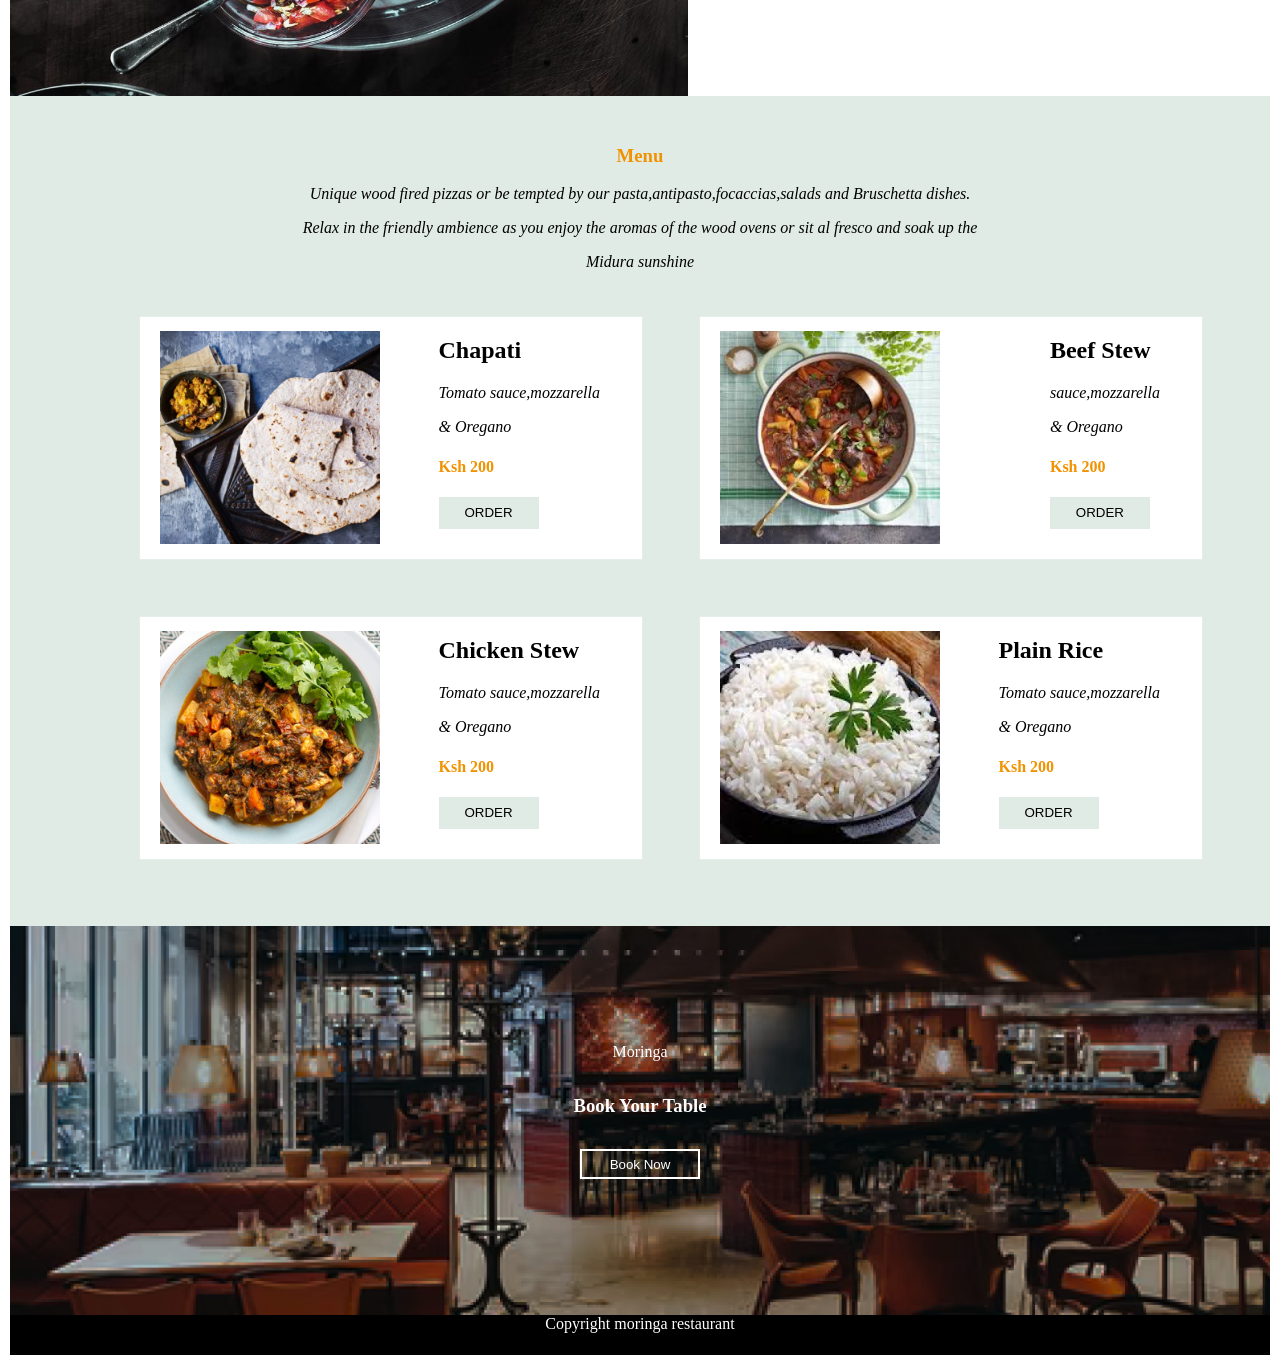
==== commit a79e7eda: "Remove layout Borders" ====
--- a/lettuce.html
+++ b/lettuce.html
@@ -6,6 +6,7 @@
     <meta name="viewport" content="width=device-width, initial-scale=1.0">
     <title>Lettuce Eat</title>
     <link rel="stylesheet" type="text/css" href="lettuce.css">
+    <link href="https://fonts.googleapis.com/css2?family=Roboto&display=swap" rel="stylesheet">
 </head>
 <body>
     <header>
@@ -193,7 +194,7 @@
     <footer>
 
         <p>Moringa</p>
-        <h4>Book Your Table</h4>
+        <h3>Book Your Table</h3>
         <button>Book Now</button>
         <p>Copyright moringa restaurant</p>
     </footer>
--- a/lettuce.css
+++ b/lettuce.css
@@ -1,65 +1,48 @@
 body{
     margin: 10px;
+    background-color: #0000;
 }
 header{
     height: 550px;
+    border: 2px solid;
     padding-left: 40px;
     background-image: url(images/image2.png);
     background-repeat: no-repeat;
     background-size: cover;
-    border: 2px solid;
 }
 .belowHeader{
-    height: 490px;
-    border: 2px solid;
+    height: 500px;
+    border-top: 2px solid;
     background-color: #e1ebe6;
 }
 .review{
     height: 550px;
-    border: 2px solid;
     padding-top: 80px;
     padding-left: 700px;
     text-align: center;
     background-image: url(images/image1.png);
+    background-color: #0000;
+    background-size: contain;
     background-repeat: no-repeat;
-    background-size: 680px;
 }
 .review p{
     font-style: italic;
 }
-.review ::after{
-    width: 20%;
-    height: 100%;
-    content: "";
-    background-color: #0000;
-    display: inline-block;
-}
-.rev{
-    margin-bottom: 10px;
-    position: relative;
-}
-.rev ::after{
-    content: 'R';
-    position: absolute;
-    width: 40%;
-    height: 5px;
-    bottom: 0;
-    left: 0;
-}
+
 main{
     height: 800px;
     padding-top: 30px;
-    border: 2px solid;
     background-color: #e1ebe6;
 }
 footer{
     height: 300px;
     padding-top: 100px;
     text-align: center;
-    border: 2px solid;
+    color: #ffff;
     background-image: url(images/image8.png);
     background-repeat: no-repeat;
     background-size: cover;
+    margin-bottom: 30px;
 }
 
 #logo{
@@ -123,7 +106,7 @@
 .orderfood{
     width: 100px;
     height: 32px;
-    border: 2px solid;
+    border: 2px solid #e1ebe6;
     text-align: center;
     padding: 2px;
     background-color: #e1ebe6;
@@ -190,6 +173,7 @@
     width: 500px;
     height: 240px;
     box-shadow: 1px 1px 1px 1px #ffff;
+    margin-top: 30px;
     margin-left: 60px;
     margin-bottom: 30px;
     background-color: #ffff;
@@ -201,11 +185,23 @@
 #float :nth-child(4){
     color: #f19201;
 }
-.float p{
-    text-emphasis: italic;
-}
-
+
+footer :first-child{
+    line-height: 20px;
+}
+footer :nth-child(2){
+    line-height: 50px;
+}
 footer :nth-child(3){
-    width: 100px;
+    width: 120px;
     height: 30px;
-}
+    border: 2px solid #ffff;
+    margin-bottom: 120px;
+    background: none;
+    color: #ffff;
+
+}
+footer :nth-child(4){
+    height: 40px;
+    background: rgba(0,0,0,1);
+}
